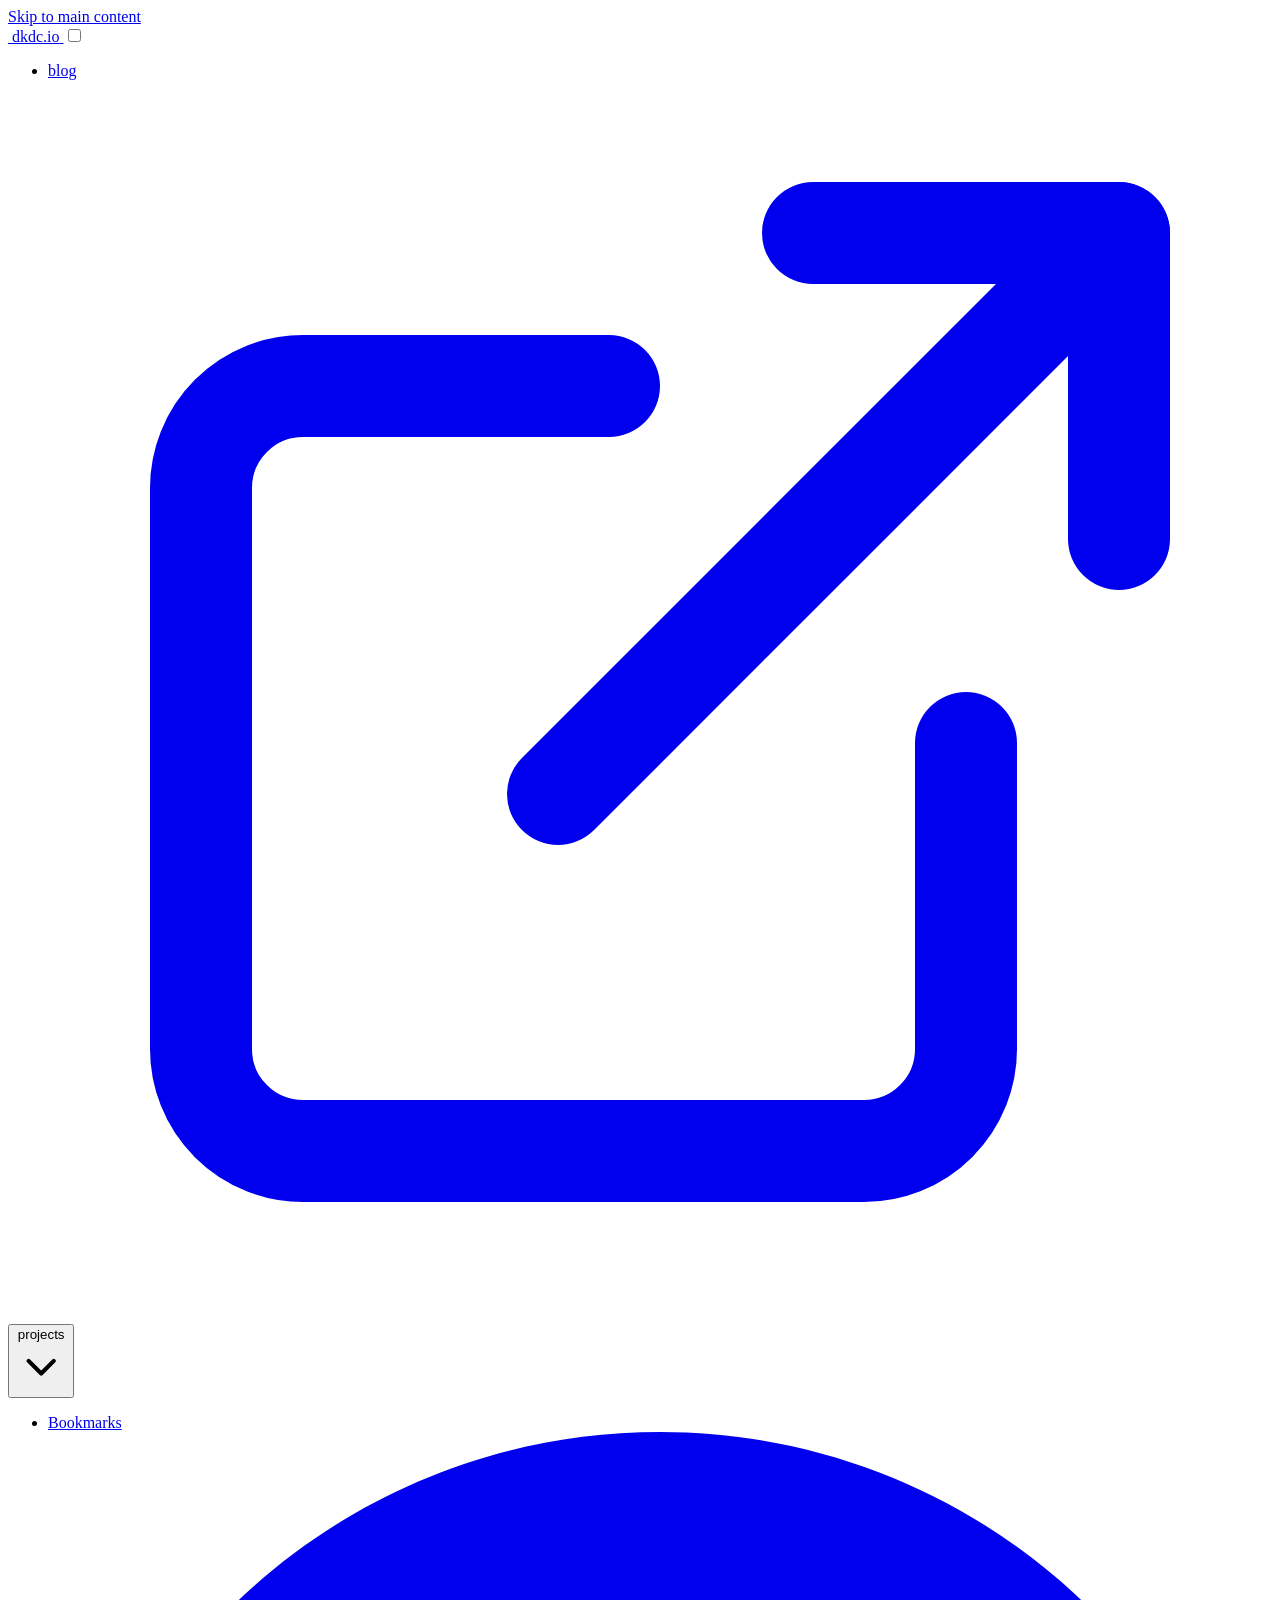
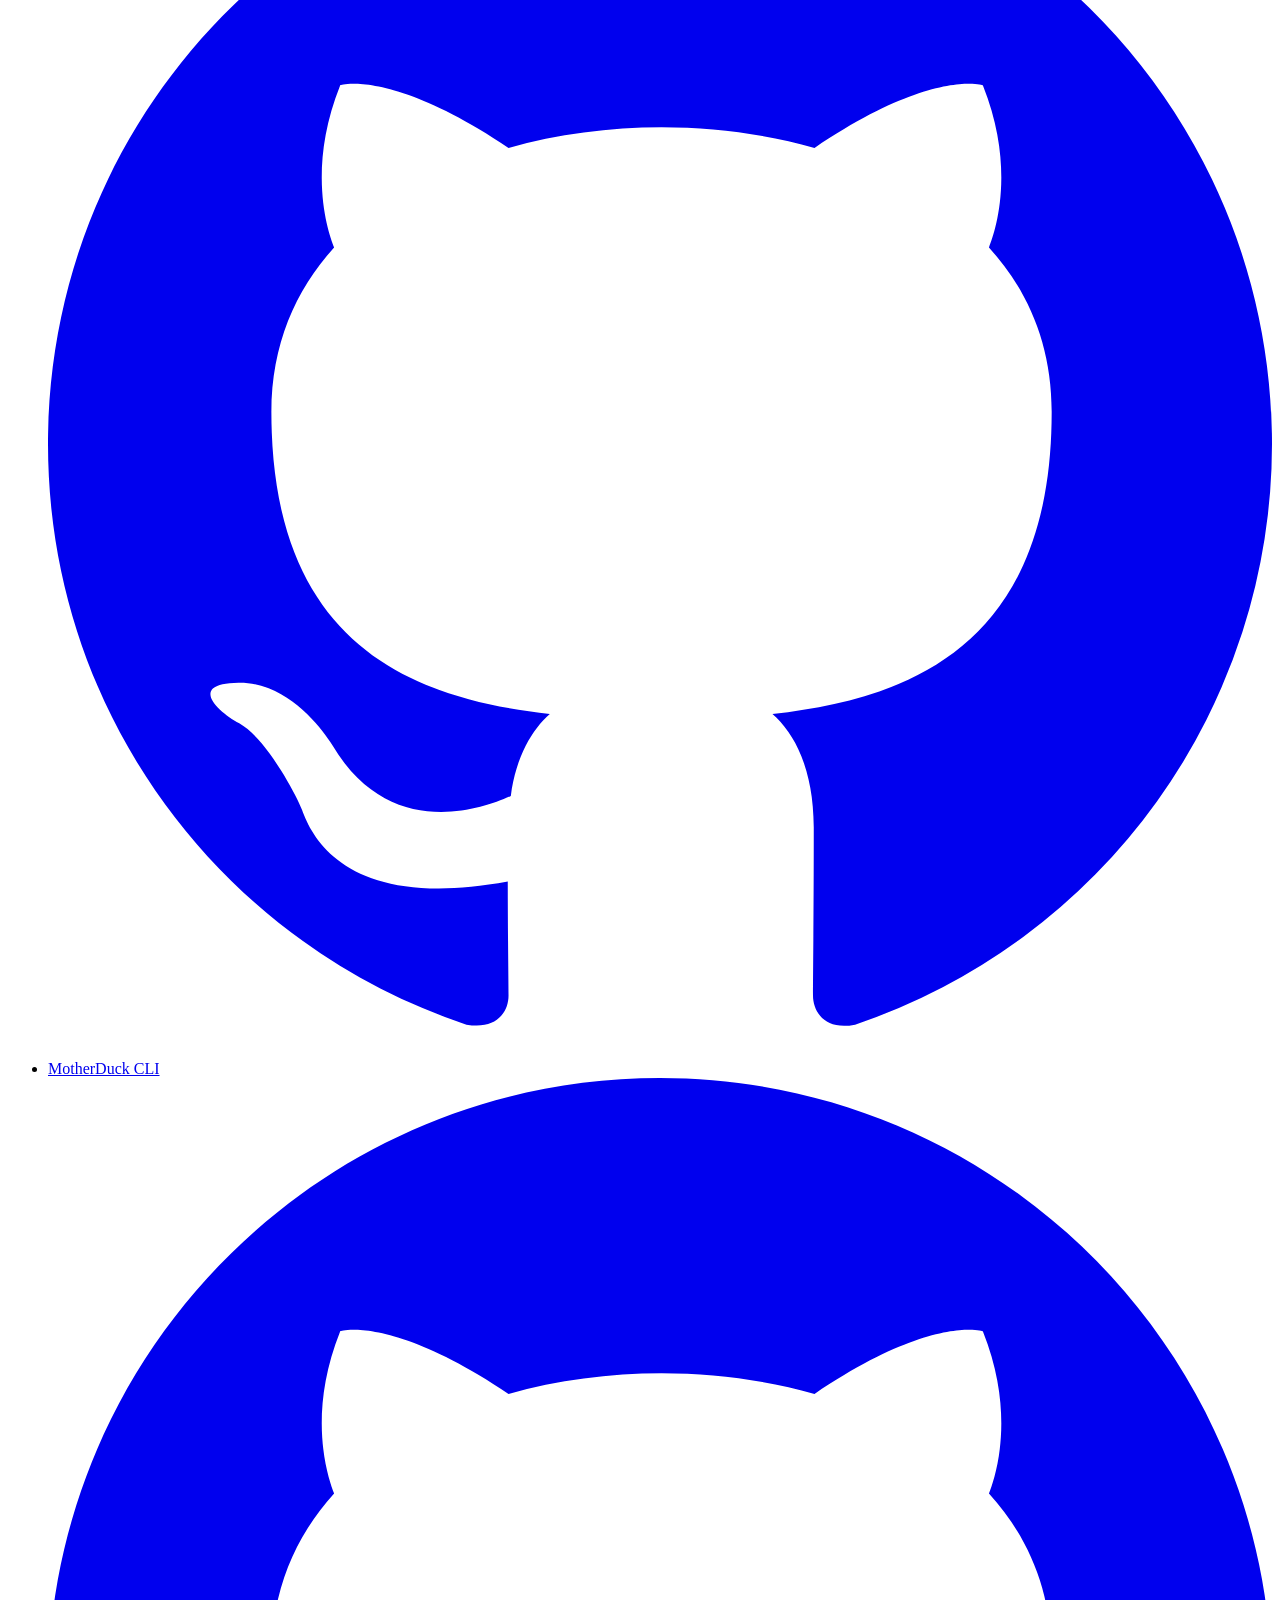
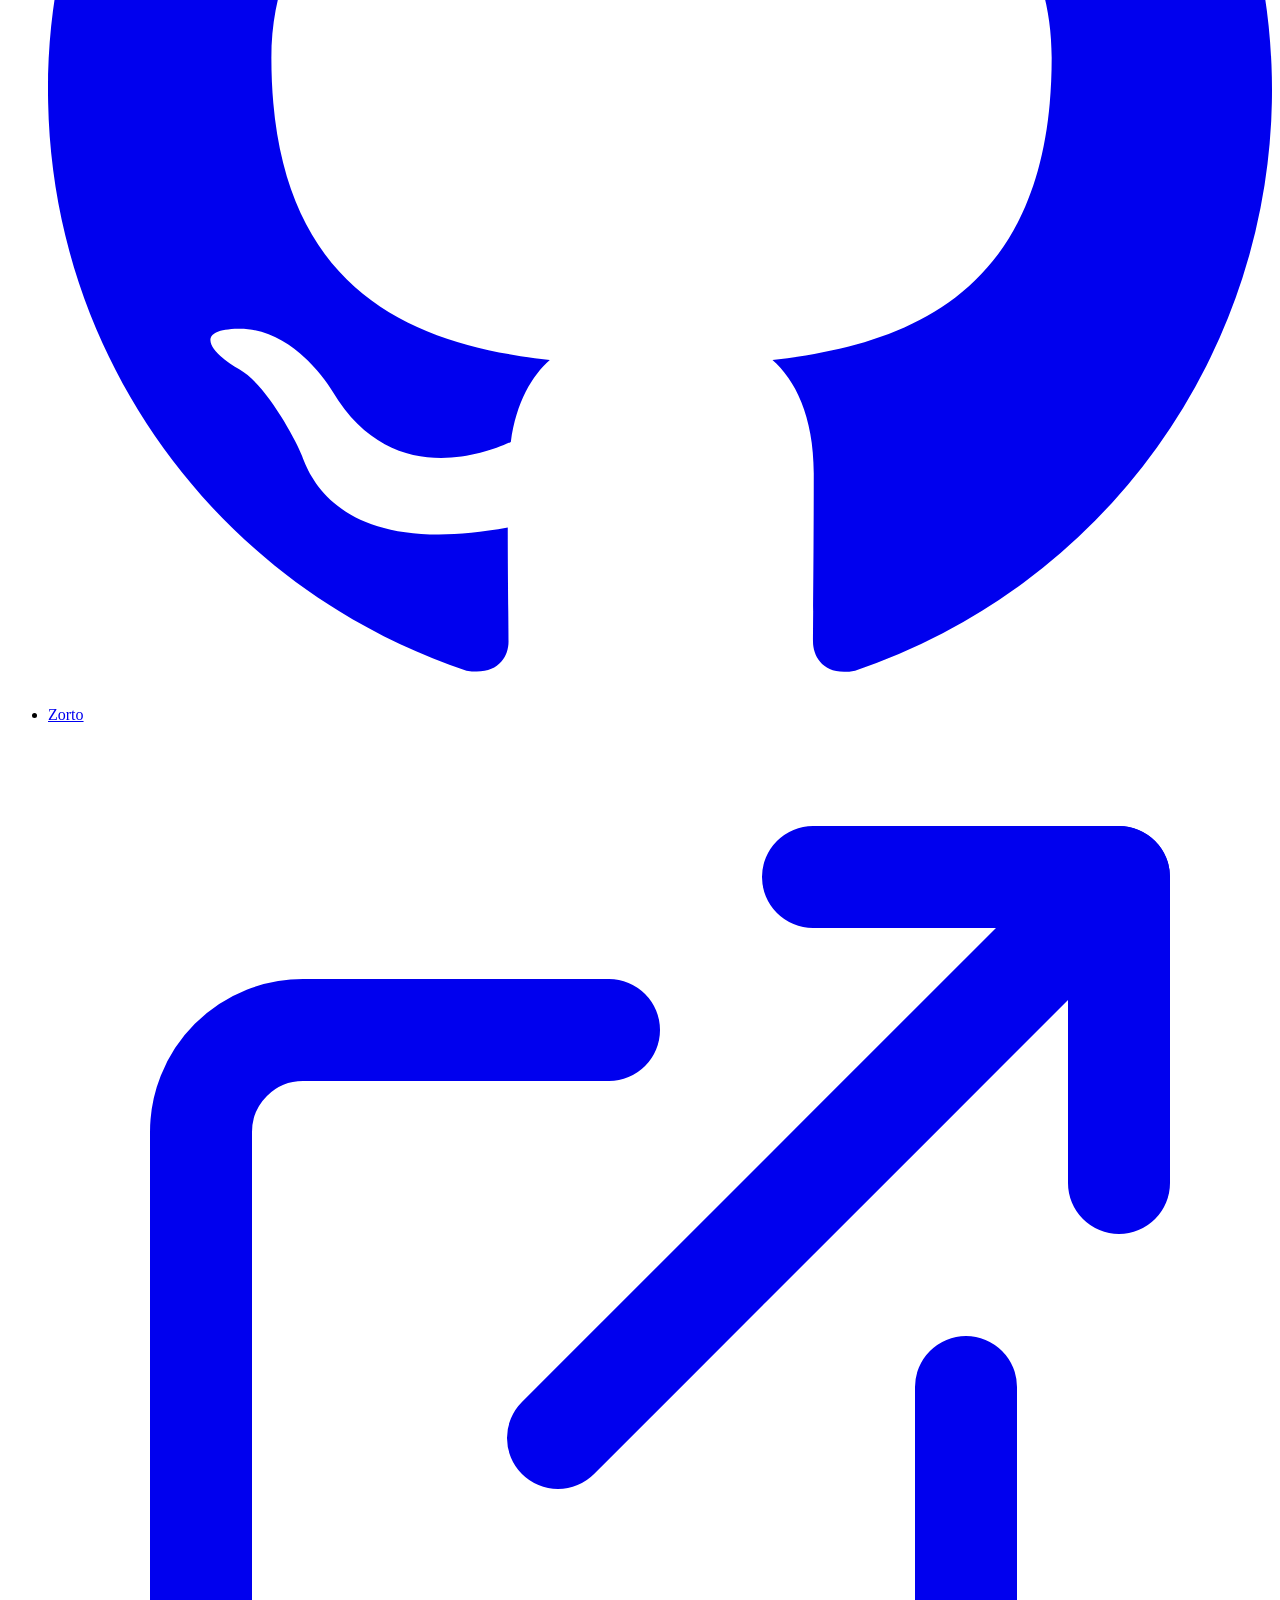
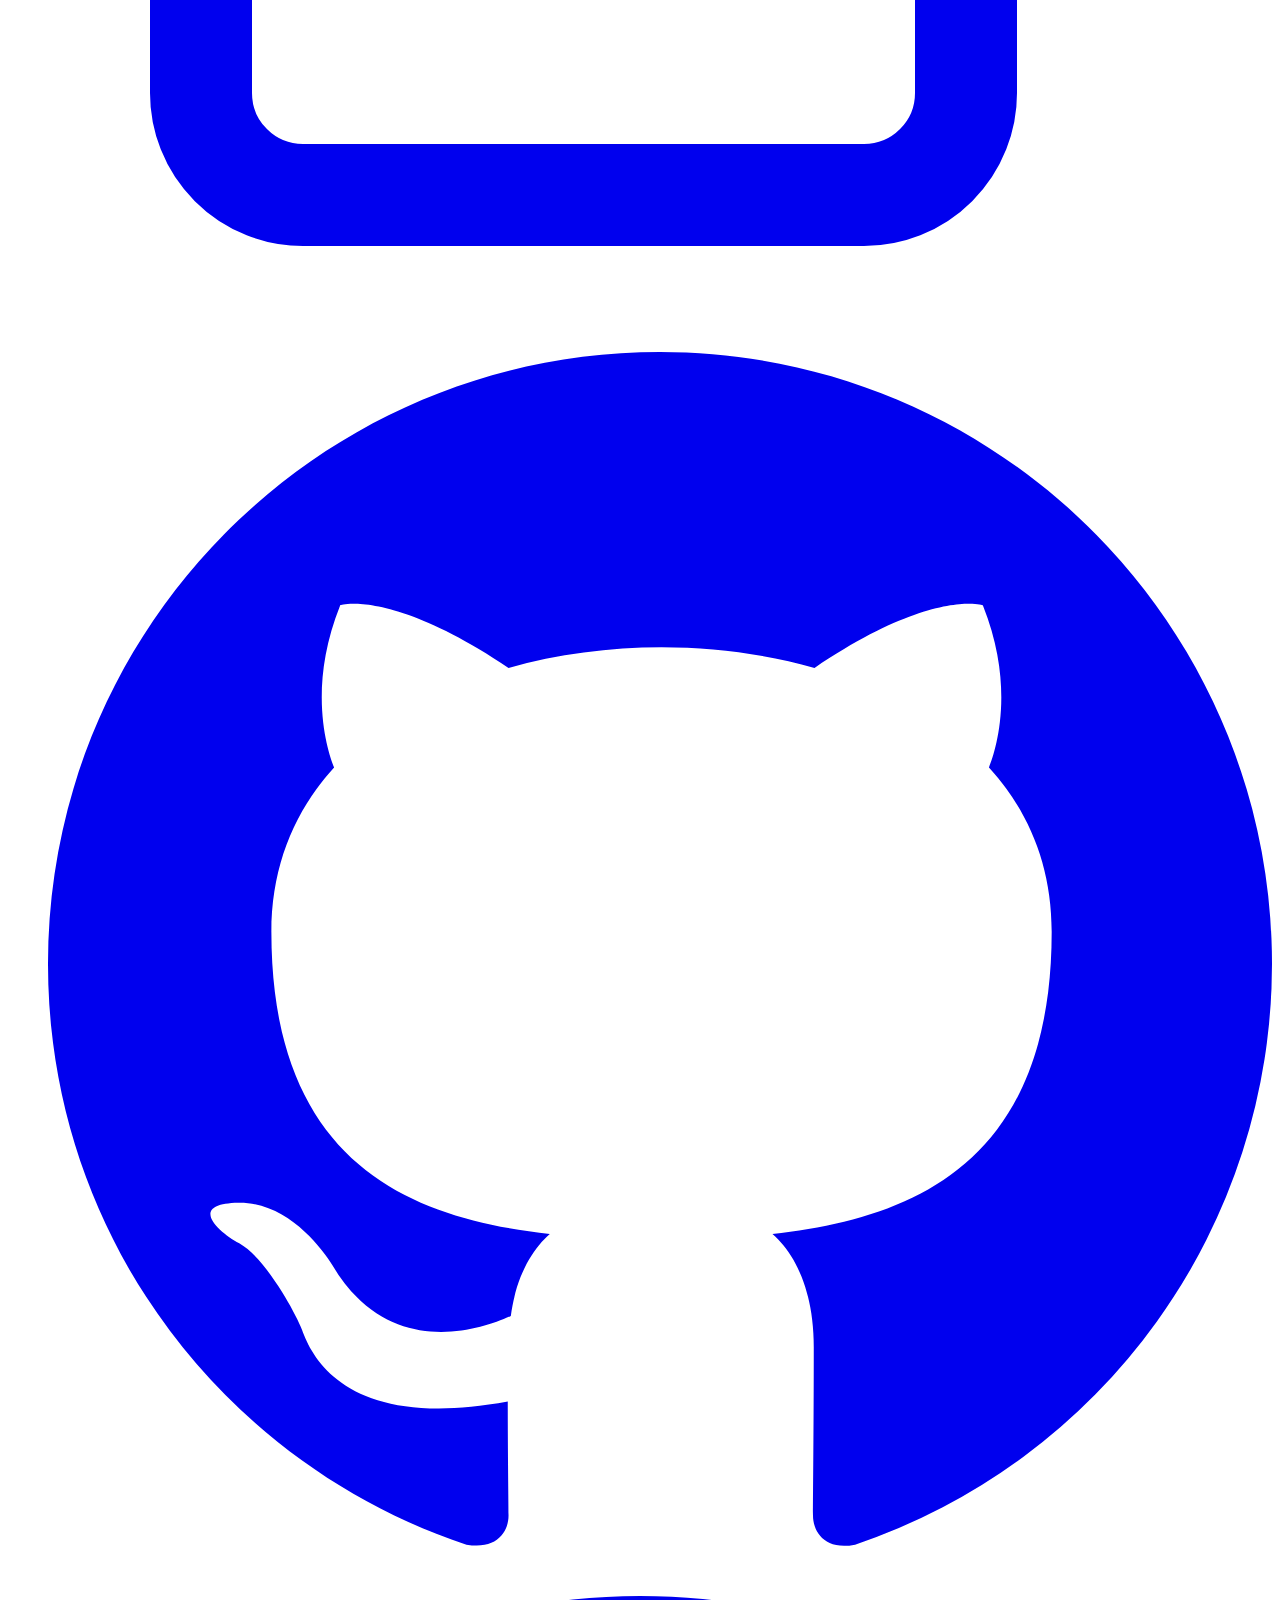
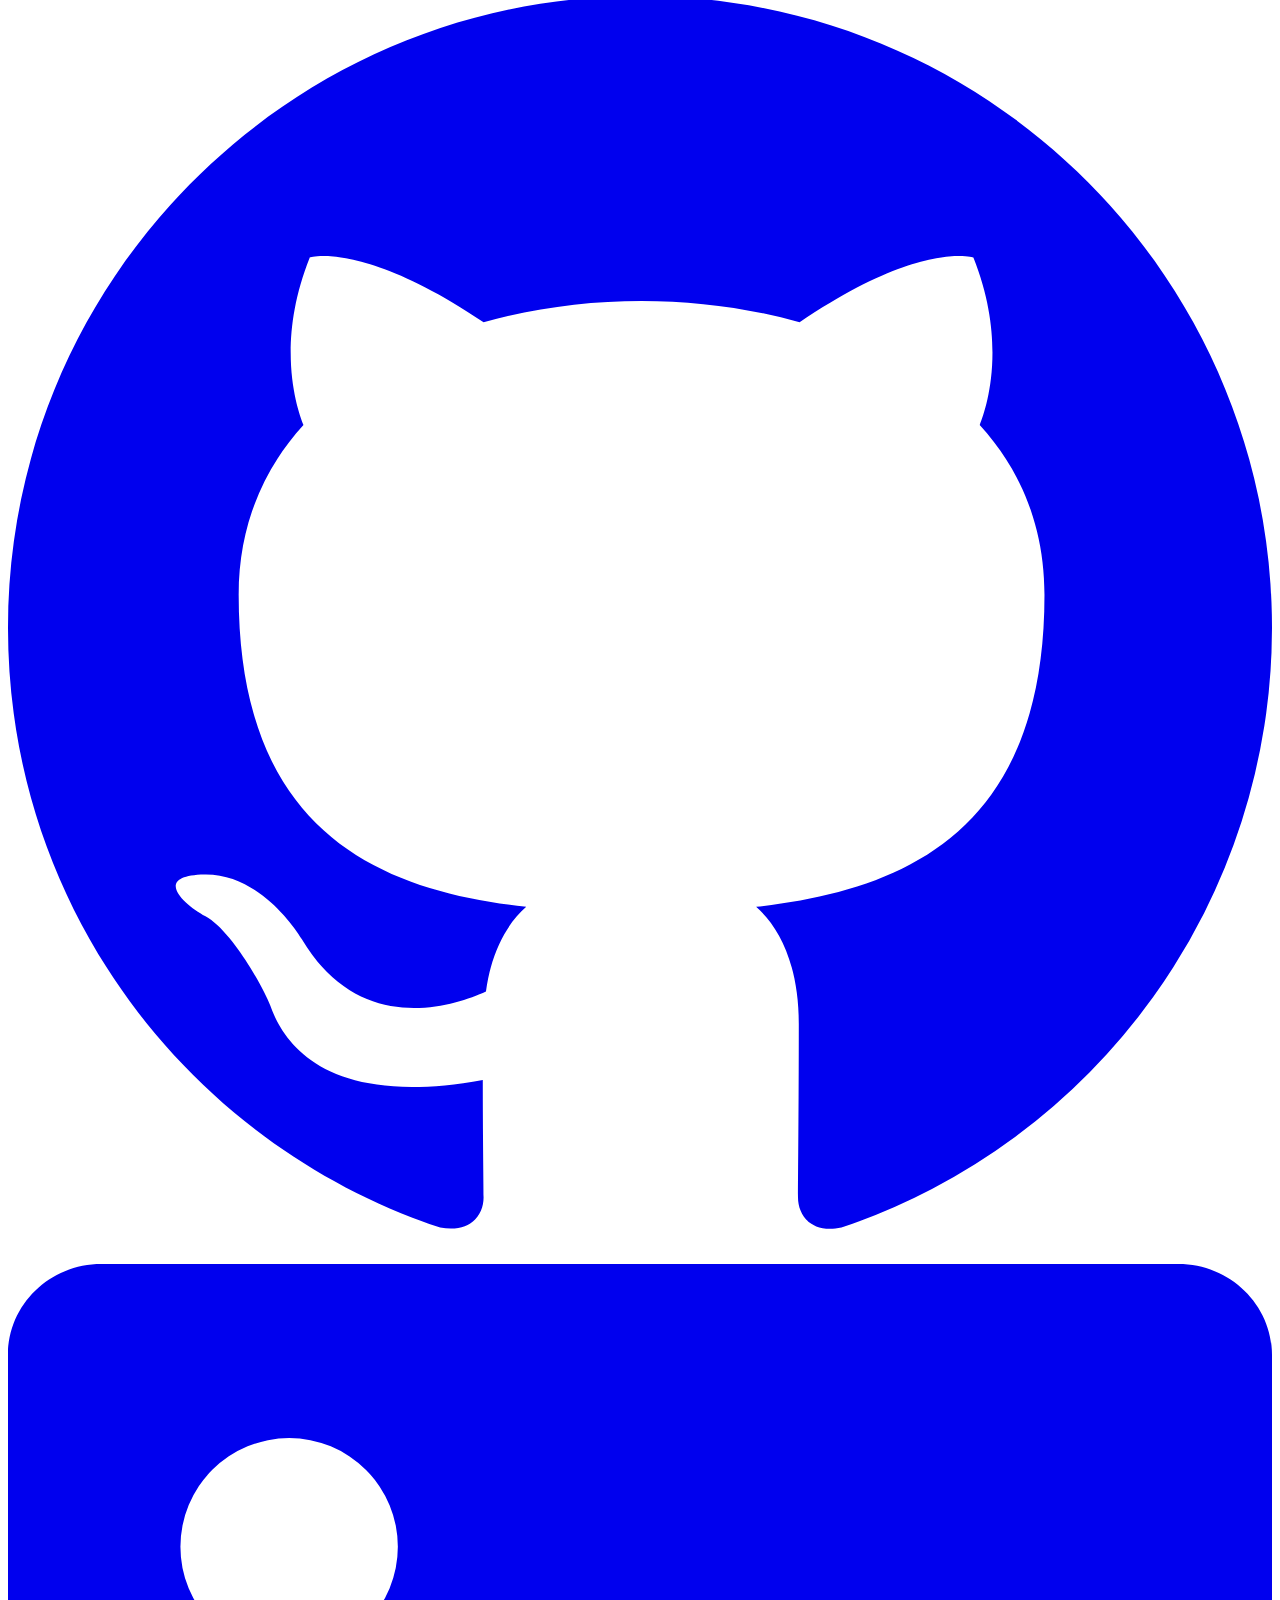
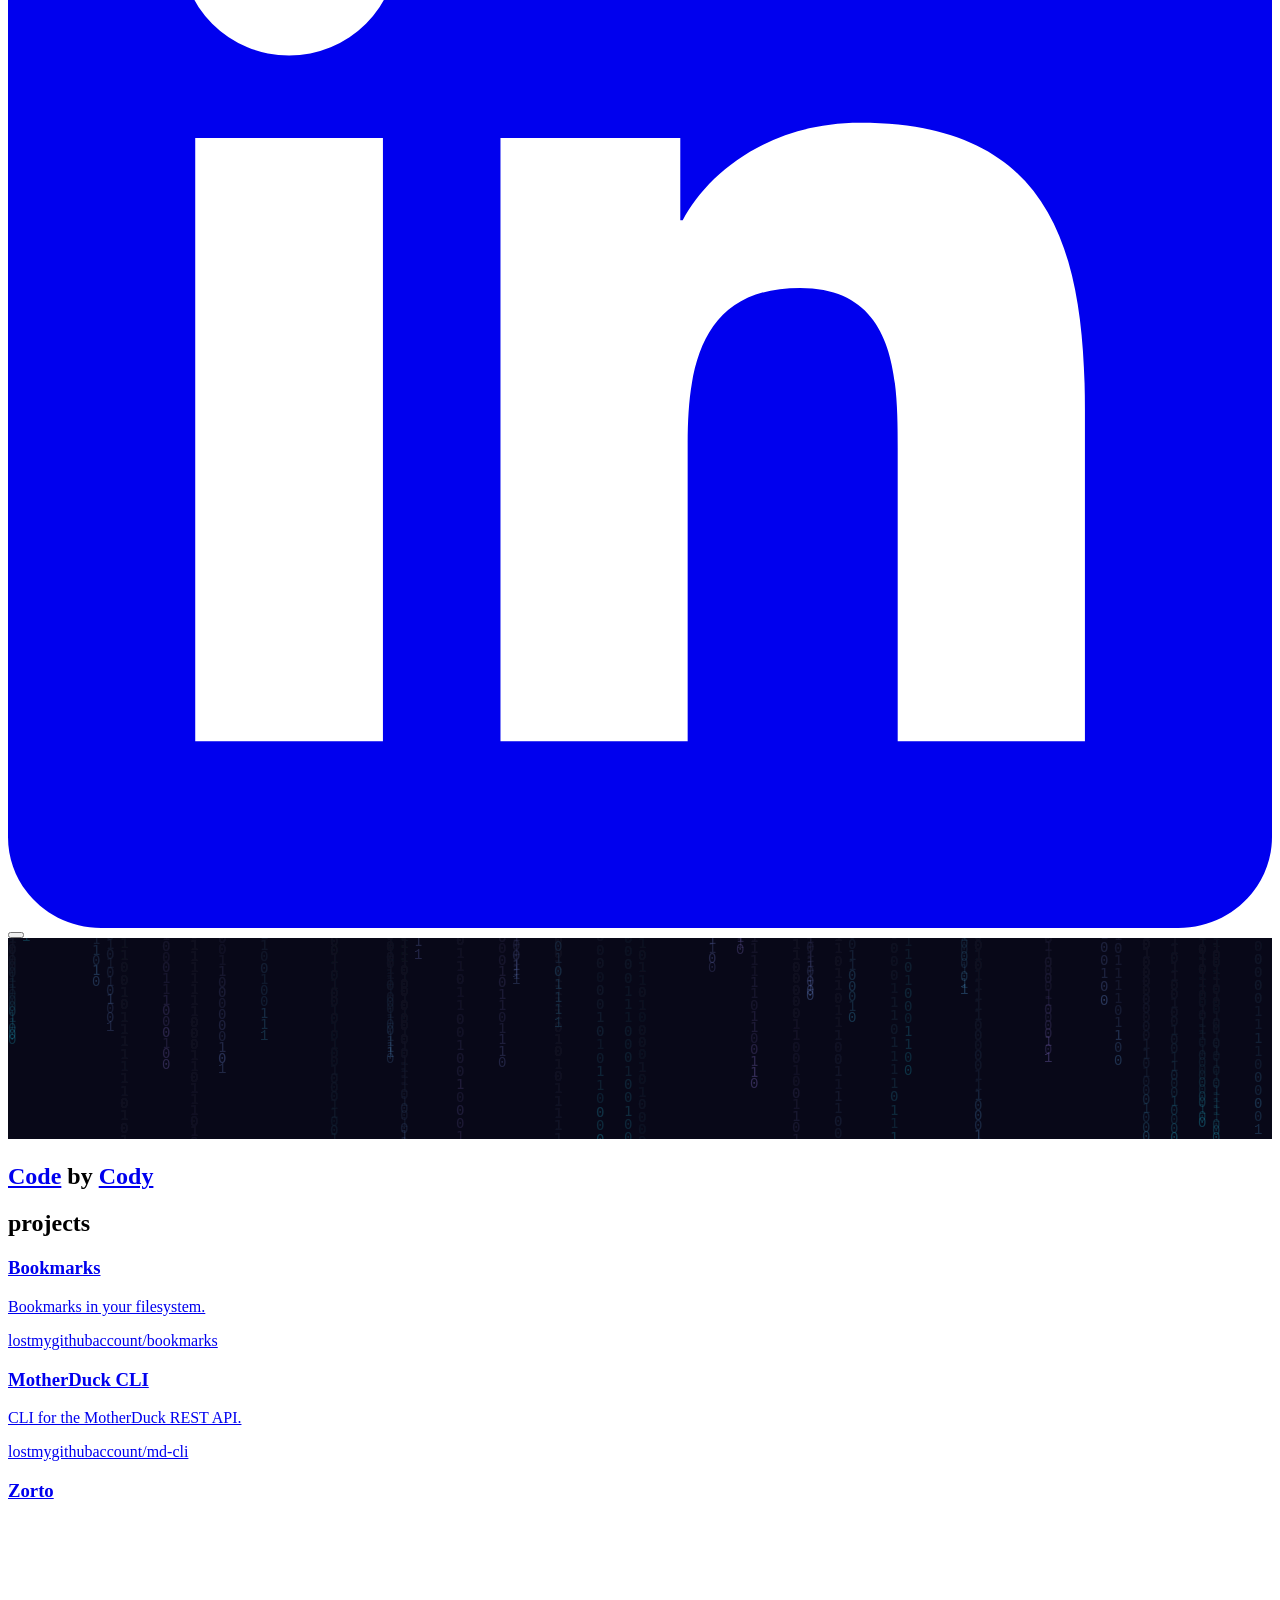
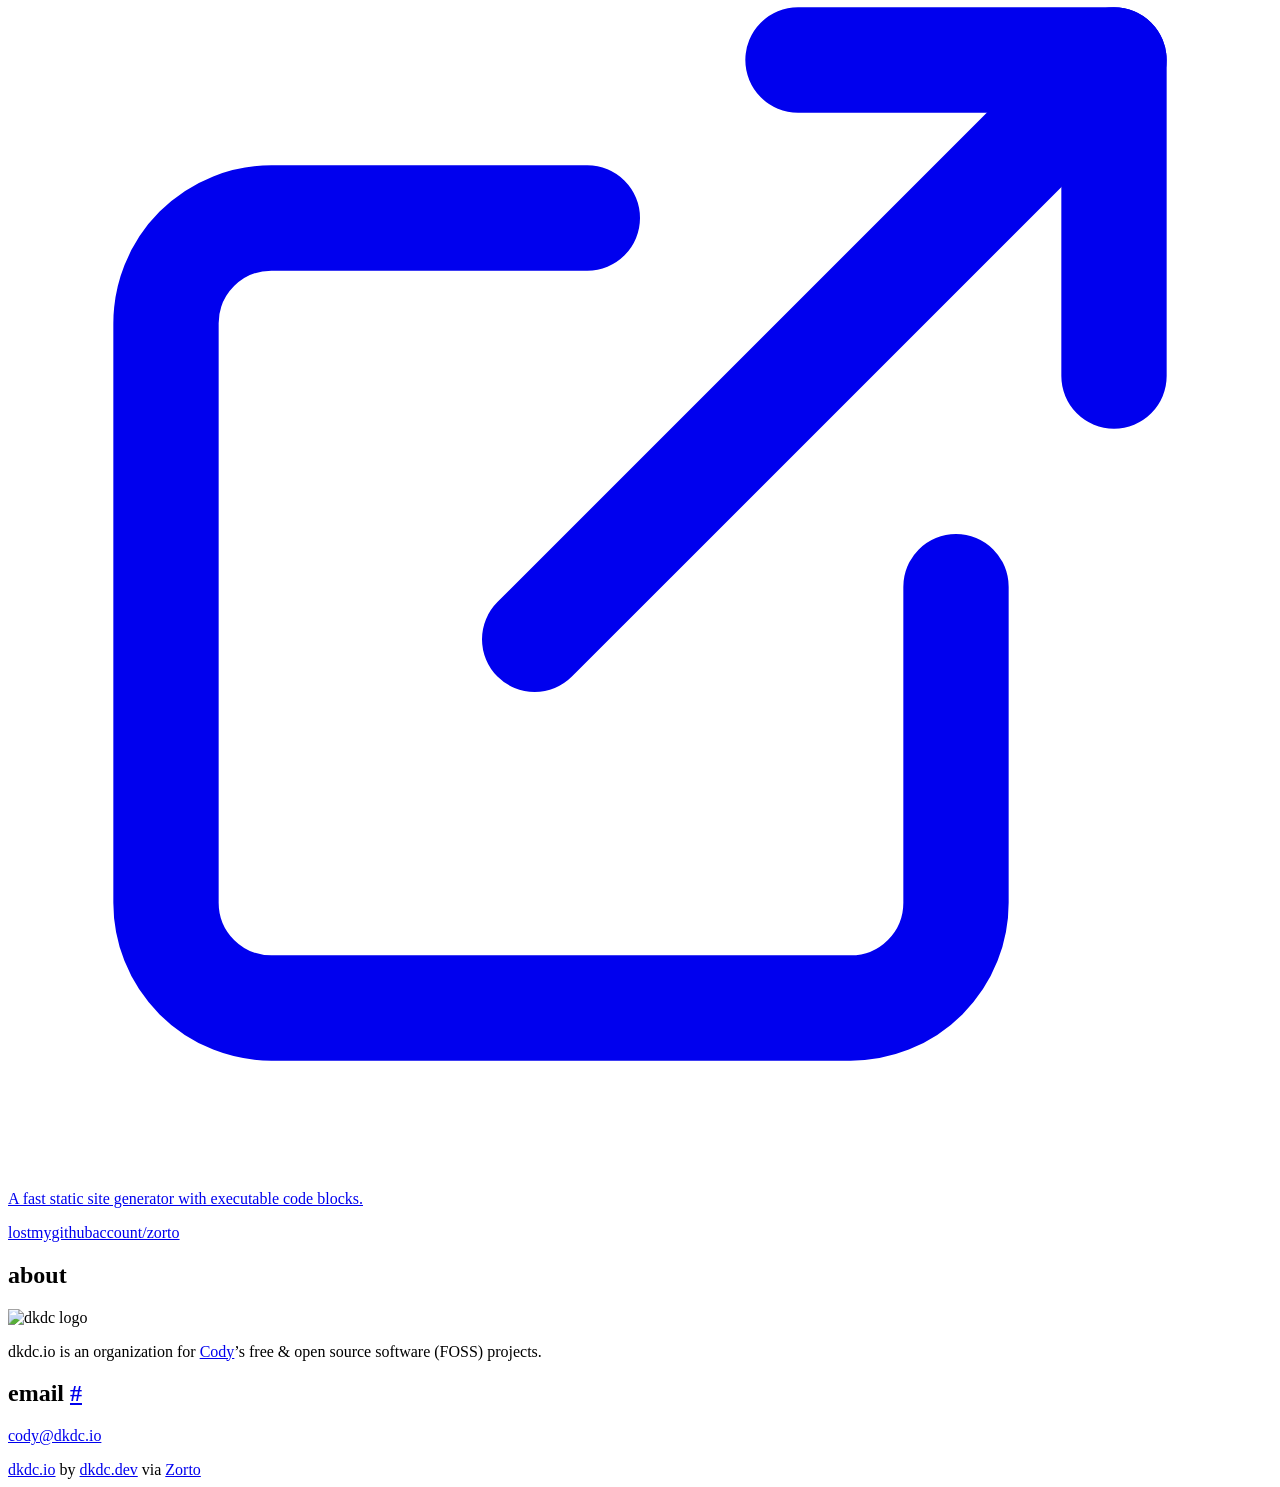
==== public/index.html @ 35aa221f "initial commit: extract from monorepo" ====
<!DOCTYPE html>
<html lang="en">
<head>
    <title>dkdc.io</title>
    <meta charset="utf-8">
    <meta name="viewport" content="width=device-width, initial-scale=1.0">
    <meta name="robots" content="noodp"/>

    <link rel="stylesheet" href="/style.css">

    <script>
      // Prevent flash of wrong theme
      (function() {
        const saved = localStorage.getItem('theme');
        const preferLight = window.matchMedia('(prefers-color-scheme: light)').matches;
        if (saved === 'light' || (!saved && preferLight)) {
          document.documentElement.setAttribute('data-theme', 'light');
        }
      })();
    </script>
    <link rel="stylesheet" href="/syntax-dark.css">
    <meta name="description" content="">
    <meta property="og:title" content="dkdc.io">
    <meta property="og:description" content="">
    <meta property="og:url" content="http:&#x2F;&#x2F;127.0.0.1:64310&#x2F;">
    <meta property="og:image" content="http:&#x2F;&#x2F;127.0.0.1:64310&#x2F;dkdc2-logo-dark.png">
    <meta name="twitter:card" content="summary_large_image">
    <link rel="icon" type="image&#x2F;png" href="&#x2F;dkdc2-favicon-32.png">
</head>

<body>

<a href="#main-content" class="skip-link">Skip to main content</a>

<nav class="navbar" aria-label="Main navigation">
    <div class="navbar__inner">
        <a href="/" class="navbar__logo">
            <img src="https://dkdc.atl1.cdn.digitaloceanspaces.com/images/logos/dkdc2-mark-transparent.png" alt="" class="navbar__logo-img">
            <span class="logo-name">dkdc</span><span class="logo-tld">.io</span>
        </a>

        <input type="checkbox" id="nav-toggle" class="navbar__toggle-input">

        <div class="navbar__menu">
            <ul class="navbar__links">
                <li><a href="https:&#x2F;&#x2F;dkdc.dev&#x2F;#posts" target="_blank" rel="noopener">blog<svg class="external-icon" xmlns="http://www.w3.org/2000/svg" viewBox="0 0 24 24" fill="none" stroke="currentColor" stroke-width="2" stroke-linecap="round" stroke-linejoin="round"><path d="M18 13v6a2 2 0 0 1-2 2H5a2 2 0 0 1-2-2V8a2 2 0 0 1 2-2h6"/><polyline points="15 3 21 3 21 9"/><line x1="10" y1="14" x2="21" y2="3"/></svg></a></li>
            </ul>

            <div class="navbar__actions">
                
                <div class="navbar__dropdown">
                    <button class="navbar__dropdown-toggle" aria-label="projects">
                        projects
                        <svg xmlns="http://www.w3.org/2000/svg" viewBox="0 0 24 24" fill="none" stroke="currentColor" stroke-width="2" stroke-linecap="round" stroke-linejoin="round"><polyline points="6 9 12 15 18 9"/></svg>
                    </button>
                    <ul class="navbar__dropdown-menu">
                        <li>
                            <a href="&#x2F;bookmarks">Bookmarks</a>
                            <a href="https://github.com/lostmygithubaccount&#x2F;bookmarks" class="navbar__dropdown-gh" aria-label="Bookmarks on GitHub" target="_blank" rel="noopener">
                                <svg xmlns="http://www.w3.org/2000/svg" viewBox="0 0 24 24" fill="currentColor"><path d="M12 0C5.37 0 0 5.37 0 12c0 5.31 3.435 9.795 8.205 11.385.6.105.825-.255.825-.57 0-.285-.015-1.23-.015-2.235-3.015.555-3.795-.735-4.035-1.41-.135-.345-.72-1.41-1.23-1.695-.42-.225-1.02-.78-.015-.795.945-.015 1.62.87 1.845 1.23 1.08 1.815 2.805 1.305 3.495.99.105-.78.42-1.305.765-1.605-2.67-.3-5.46-1.335-5.46-5.925 0-1.305.465-2.385 1.23-3.225-.12-.3-.54-1.53.12-3.18 0 0 1.005-.315 3.3 1.23.96-.27 1.98-.405 3-.405s2.04.135 3 .405c2.295-1.56 3.3-1.23 3.3-1.23.66 1.65.24 2.88.12 3.18.765.84 1.23 1.905 1.23 3.225 0 4.605-2.805 5.625-5.475 5.925.435.375.81 1.095.81 2.22 0 1.605-.015 2.895-.015 3.3 0 .315.225.69.825.57A12.02 12.02 0 0 0 24 12c0-6.63-5.37-12-12-12z"/></svg>
                            </a>
                        </li>
                        <li>
                            <a href="&#x2F;md-cli">MotherDuck CLI</a>
                            <a href="https://github.com/lostmygithubaccount&#x2F;md-cli" class="navbar__dropdown-gh" aria-label="MotherDuck CLI on GitHub" target="_blank" rel="noopener">
                                <svg xmlns="http://www.w3.org/2000/svg" viewBox="0 0 24 24" fill="currentColor"><path d="M12 0C5.37 0 0 5.37 0 12c0 5.31 3.435 9.795 8.205 11.385.6.105.825-.255.825-.57 0-.285-.015-1.23-.015-2.235-3.015.555-3.795-.735-4.035-1.41-.135-.345-.72-1.41-1.23-1.695-.42-.225-1.02-.78-.015-.795.945-.015 1.62.87 1.845 1.23 1.08 1.815 2.805 1.305 3.495.99.105-.78.42-1.305.765-1.605-2.67-.3-5.46-1.335-5.46-5.925 0-1.305.465-2.385 1.23-3.225-.12-.3-.54-1.53.12-3.18 0 0 1.005-.315 3.3 1.23.96-.27 1.98-.405 3-.405s2.04.135 3 .405c2.295-1.56 3.3-1.23 3.3-1.23.66 1.65.24 2.88.12 3.18.765.84 1.23 1.905 1.23 3.225 0 4.605-2.805 5.625-5.475 5.925.435.375.81 1.095.81 2.22 0 1.605-.015 2.895-.015 3.3 0 .315.225.69.825.57A12.02 12.02 0 0 0 24 12c0-6.63-5.37-12-12-12z"/></svg>
                            </a>
                        </li>
                        <li>
                            <a href="https:&#x2F;&#x2F;zorto.dev" target="_blank" rel="noopener">Zorto<svg class="external-icon" xmlns="http://www.w3.org/2000/svg" viewBox="0 0 24 24" fill="none" stroke="currentColor" stroke-width="2" stroke-linecap="round" stroke-linejoin="round"><path d="M18 13v6a2 2 0 0 1-2 2H5a2 2 0 0 1-2-2V8a2 2 0 0 1 2-2h6"/><polyline points="15 3 21 3 21 9"/><line x1="10" y1="14" x2="21" y2="3"/></svg></a>
                            <a href="https://github.com/lostmygithubaccount&#x2F;zorto" class="navbar__dropdown-gh" aria-label="Zorto on GitHub" target="_blank" rel="noopener">
                                <svg xmlns="http://www.w3.org/2000/svg" viewBox="0 0 24 24" fill="currentColor"><path d="M12 0C5.37 0 0 5.37 0 12c0 5.31 3.435 9.795 8.205 11.385.6.105.825-.255.825-.57 0-.285-.015-1.23-.015-2.235-3.015.555-3.795-.735-4.035-1.41-.135-.345-.72-1.41-1.23-1.695-.42-.225-1.02-.78-.015-.795.945-.015 1.62.87 1.845 1.23 1.08 1.815 2.805 1.305 3.495.99.105-.78.42-1.305.765-1.605-2.67-.3-5.46-1.335-5.46-5.925 0-1.305.465-2.385 1.23-3.225-.12-.3-.54-1.53.12-3.18 0 0 1.005-.315 3.3 1.23.96-.27 1.98-.405 3-.405s2.04.135 3 .405c2.295-1.56 3.3-1.23 3.3-1.23.66 1.65.24 2.88.12 3.18.765.84 1.23 1.905 1.23 3.225 0 4.605-2.805 5.625-5.475 5.925.435.375.81 1.095.81 2.22 0 1.605-.015 2.895-.015 3.3 0 .315.225.69.825.57A12.02 12.02 0 0 0 24 12c0-6.63-5.37-12-12-12z"/></svg>
                            </a>
                        </li>
                    </ul>
                </div>
            </div>
        </div>

        <label for="nav-toggle" class="navbar__hamburger" role="button" aria-label="Toggle menu" aria-expanded="false">
            <span></span><span></span><span></span>
        </label>
        <a href="https://github.com/lostmygithubaccount" class="navbar__icon-link" aria-label="GitHub" title="GitHub" target="_blank" rel="noopener">
            <svg xmlns="http://www.w3.org/2000/svg" viewBox="0 0 24 24" fill="currentColor"><path d="M12 0C5.37 0 0 5.37 0 12c0 5.31 3.435 9.795 8.205 11.385.6.105.825-.255.825-.57 0-.285-.015-1.23-.015-2.235-3.015.555-3.795-.735-4.035-1.41-.135-.345-.72-1.41-1.23-1.695-.42-.225-1.02-.78-.015-.795.945-.015 1.62.87 1.845 1.23 1.08 1.815 2.805 1.305 3.495.99.105-.78.42-1.305.765-1.605-2.67-.3-5.46-1.335-5.46-5.925 0-1.305.465-2.385 1.23-3.225-.12-.3-.54-1.53.12-3.18 0 0 1.005-.315 3.3 1.23.96-.27 1.98-.405 3-.405s2.04.135 3 .405c2.295-1.56 3.3-1.23 3.3-1.23.66 1.65.24 2.88.12 3.18.765.84 1.23 1.905 1.23 3.225 0 4.605-2.805 5.625-5.475 5.925.435.375.81 1.095.81 2.22 0 1.605-.015 2.895-.015 3.3 0 .315.225.69.825.57A12.02 12.02 0 0 0 24 12c0-6.63-5.37-12-12-12z"/></svg>
        </a>
        <a href="https://linkedin.com/in/codydkdc" class="navbar__icon-link" aria-label="LinkedIn" title="LinkedIn" target="_blank" rel="noopener">
            <svg xmlns="http://www.w3.org/2000/svg" viewBox="0 0 24 24" fill="currentColor"><path d="M20.447 20.452h-3.554v-5.569c0-1.328-.027-3.037-1.852-3.037-1.853 0-2.136 1.445-2.136 2.939v5.667H9.351V9h3.414v1.561h.046c.477-.9 1.637-1.85 3.37-1.85 3.601 0 4.267 2.37 4.267 5.455v6.286zM5.337 7.433a2.062 2.062 0 0 1-2.063-2.065 2.064 2.064 0 1 1 2.063 2.065zm1.782 13.019H3.555V9h3.564v11.452zM22.225 0H1.771C.792 0 0 .774 0 1.729v20.542C0 23.227.792 24 1.771 24h20.451C23.2 24 24 23.227 24 22.271V1.729C24 .774 23.2 0 22.222 0h.003z"/></svg>
        </a>
        <button class="theme-toggle" aria-label="Toggle theme" title="Toggle theme">
            <svg class="icon-moon" xmlns="http://www.w3.org/2000/svg" viewBox="0 0 24 24" fill="none" stroke="currentColor" stroke-width="2" stroke-linecap="round" stroke-linejoin="round">
                <path d="M21 12.79A9 9 0 1 1 11.21 3 7 7 0 0 0 21 12.79z"/>
            </svg>
            <svg class="icon-sun" xmlns="http://www.w3.org/2000/svg" viewBox="0 0 24 24" fill="none" stroke="currentColor" stroke-width="2" stroke-linecap="round" stroke-linejoin="round">
                <circle cx="12" cy="12" r="5"/>
                <line x1="12" y1="1" x2="12" y2="3"/><line x1="12" y1="21" x2="12" y2="23"/>
                <line x1="4.22" y1="4.22" x2="5.64" y2="5.64"/><line x1="18.36" y1="18.36" x2="19.78" y2="19.78"/>
                <line x1="1" y1="12" x2="3" y2="12"/><line x1="21" y1="12" x2="23" y2="12"/>
                <line x1="4.22" y1="19.78" x2="5.64" y2="18.36"/><line x1="18.36" y1="5.64" x2="19.78" y2="4.22"/>
            </svg>
        </button>
    </div>
</nav>

<main class="main" id="main-content">
    
<section class="hero">
    <canvas class="hero__canvas" id="binary-rain"></canvas>
    <div class="hero__inner">
        <h1 class="hero__title"><a href="#projects" class="text-accent">Code</a> <span class="text-cyan">by</span> <a href="#about" class="text-accent">Cody</a></h1>
    </div>
</section>
<section class="projects" id="projects">
    <h2 class="projects__heading">projects</h2>
    
    <div class="projects__grid">
        <a href="&#x2F;bookmarks" class="project-card">
            <h3 class="project-card__name">
                Bookmarks
            </h3>
            <p class="project-card__desc">Bookmarks in your filesystem.</p>
            <span class="project-card__repo">lostmygithubaccount&#x2F;bookmarks</span>
        </a>
        <a href="&#x2F;md-cli" class="project-card">
            <h3 class="project-card__name">
                MotherDuck CLI
            </h3>
            <p class="project-card__desc">CLI for the MotherDuck REST API.</p>
            <span class="project-card__repo">lostmygithubaccount&#x2F;md-cli</span>
        </a>
        <a href="https:&#x2F;&#x2F;zorto.dev" class="project-card" target="_blank" rel="noopener">
            <h3 class="project-card__name">
                Zorto
                <svg class="external-icon" xmlns="http://www.w3.org/2000/svg" viewBox="0 0 24 24" fill="none" stroke="currentColor" stroke-width="2" stroke-linecap="round" stroke-linejoin="round"><path d="M18 13v6a2 2 0 0 1-2 2H5a2 2 0 0 1-2-2V8a2 2 0 0 1 2-2h6"/><polyline points="15 3 21 3 21 9"/><line x1="10" y1="14" x2="21" y2="3"/></svg>
            </h3>
            <p class="project-card__desc">A fast static site generator with executable code blocks.</p>
            <span class="project-card__repo">lostmygithubaccount&#x2F;zorto</span>
        </a>
    </div>
</section>
<section class="about" id="about">
    <h2 class="about__heading">about</h2>
    <div class="about__logo">
        <img src="/dkdc2-logo-transparent.png" alt="dkdc logo" class="about__logo-img">
    </div>
    <div class="about__body"><p>dkdc.io is an organization for <a href="https://dkdc.dev" title="" target="_blank" rel="nofollow noreferrer">Cody</a>’s free &amp; open source software (FOSS) projects.</p>
<h2 id="email">email <a class="zorto-anchor" href="#email" aria-label="Anchor link for: email">#</a></h2>
<p><a href="mailto:cody@dkdc.io">cody@dkdc.io</a></p>
</div>
</section>

</main>

<footer class="footer">
    <div class="footer__inner">
        <div class="copyright"><a href="/">dkdc.io</a> by <a href="https://dkdc.dev" target="_blank" rel="noopener">dkdc.dev</a> via <a href="https://zorto.dev" target="_blank" rel="noopener">Zorto</a></div>
    </div>
</footer>

<script>
(function() {
  const toggle = document.querySelector('.theme-toggle');
  const html = document.documentElement;

  function getPreferredTheme() {
    const saved = localStorage.getItem('theme');
    if (saved) return saved;
    return window.matchMedia('(prefers-color-scheme: light)').matches ? 'light' : 'dark';
  }

  function setTheme(theme) {
    if (theme === 'light') {
      html.setAttribute('data-theme', 'light');
    } else {
      html.removeAttribute('data-theme');
    }
    localStorage.setItem('theme', theme);
  }

  setTheme(getPreferredTheme());
  toggle.style.display = 'flex';

  toggle.addEventListener('click', () => {
    const current = html.getAttribute('data-theme') === 'light' ? 'light' : 'dark';
    setTheme(current === 'light' ? 'dark' : 'light');
  });

  window.matchMedia('(prefers-color-scheme: light)').addEventListener('change', (e) => {
    if (!localStorage.getItem('theme')) {
      setTheme(e.matches ? 'light' : 'dark');
    }
  });
})();
</script>

<script>
(function() {
  document.querySelectorAll('.navbar__dropdown-toggle').forEach(function(btn) {
    btn.addEventListener('click', function(e) {
      e.stopPropagation();
      var dropdown = btn.closest('.navbar__dropdown');
      var wasOpen = dropdown.classList.contains('open');
      document.querySelectorAll('.navbar__dropdown.open').forEach(function(d) {
        d.classList.remove('open');
      });
      if (!wasOpen) dropdown.classList.add('open');
    });
  });
  document.addEventListener('click', function() {
    document.querySelectorAll('.navbar__dropdown.open').forEach(function(d) {
      d.classList.remove('open');
    });
  });
})();
</script>

<script>
(function() {
  var clipSvg = '<svg xmlns="http://www.w3.org/2000/svg" viewBox="0 0 24 24" fill="none" stroke="currentColor" stroke-width="2" stroke-linecap="round" stroke-linejoin="round"><rect x="9" y="9" width="13" height="13" rx="2" ry="2"/><path d="M5 15H4a2 2 0 0 1-2-2V4a2 2 0 0 1 2-2h9a2 2 0 0 1 2 2v1"/></svg>';
  var checkSvg = '<svg xmlns="http://www.w3.org/2000/svg" viewBox="0 0 24 24" fill="none" stroke="currentColor" stroke-width="2" stroke-linecap="round" stroke-linejoin="round"><polyline points="20 6 9 17 4 12"/></svg>';

  document.querySelectorAll('pre').forEach(function(pre) {
    var wrapper = document.createElement('div');
    wrapper.className = 'code-block-wrapper';
    pre.parentNode.insertBefore(wrapper, pre);
    wrapper.appendChild(pre);

    var btn = document.createElement('button');
    btn.className = 'copy-button';
    btn.innerHTML = clipSvg;
    btn.setAttribute('aria-label', 'Copy code');
    btn.addEventListener('click', function() {
      navigator.clipboard.writeText(pre.textContent).then(function() {
        btn.innerHTML = checkSvg;
        setTimeout(function() { btn.innerHTML = clipSvg; }, 1500);
      });
    });
    wrapper.appendChild(btn);
  });
})();
</script>

<script>
(function() {
  var toggle = document.getElementById('nav-toggle');
  var label = document.querySelector('.navbar__hamburger');
  if (toggle && label) {
    toggle.addEventListener('change', function() {
      label.setAttribute('aria-expanded', toggle.checked ? 'true' : 'false');
    });
  }
  var navLinks = document.querySelectorAll('.navbar__links a');
  for (var i = 0; i < navLinks.length; i++) {
    navLinks[i].addEventListener('click', function() {
      if (toggle && toggle.checked) {
        toggle.checked = false;
        if (label) label.setAttribute('aria-expanded', 'false');
      }
    });
  }
})();
</script>
<script>
(function() {
  const canvas = document.getElementById('binary-rain');
  if (!canvas) return;

  // Respect reduced motion
  if (window.matchMedia('(prefers-reduced-motion: reduce)').matches) {
    canvas.style.display = 'none';
    return;
  }

  const ctx = canvas.getContext('2d');
  const violet = [167, 139, 250];
  const cyan = [34, 211, 238];

  let columns, drops, speeds;
  const fontSize = 14;
  const fpsInterval = 1000 / 15;
  let lastTime = 0;
  let lastWidth = 0;

  function resize() {
    var w = canvas.parentElement.offsetWidth;
    // Only resize when width changes — mobile address bar hide/show only
    // affects height, and setting canvas.width/height clears the canvas
    if (w !== lastWidth) {
      lastWidth = w;
      canvas.width = w;
      canvas.height = canvas.parentElement.offsetHeight;
      columns = Math.floor(w / fontSize);
      drops = new Array(columns).fill(0).map(() => Math.random() * -50);
      speeds = new Array(columns).fill(0).map(() => 0.3 + Math.random() * 0.7);
    }
  }

  function lerp(a, b, t) {
    return a.map((v, i) => Math.round(v + (b[i] - v) * t));
  }

  function draw(now) {
    requestAnimationFrame(draw);
    if (now - lastTime < fpsInterval) return;
    lastTime = now;

    ctx.fillStyle = 'rgba(15, 13, 26, 0.12)';
    ctx.fillRect(0, 0, canvas.width, canvas.height);
    ctx.font = fontSize + 'px monospace';

    const colorT = (Math.sin(now * 0.0005) + 1) / 2;

    for (let i = 0; i < columns; i++) {
      const char = Math.random() > 0.5 ? '1' : '0';
      const x = i * fontSize;
      const y = drops[i] * fontSize;

      // Each column shifts phase slightly for variety
      const t = (Math.sin(now * 0.0005 + i * 0.3) + 1) / 2;
      const rgb = lerp(violet, cyan, t);
      const alpha = 0.15 + Math.random() * 0.15;
      ctx.fillStyle = 'rgba(' + rgb[0] + ',' + rgb[1] + ',' + rgb[2] + ',' + alpha + ')';
      ctx.fillText(char, x, y);

      if (y > canvas.height && Math.random() > 0.98) {
        drops[i] = 0;
        speeds[i] = 0.3 + Math.random() * 0.7;
      }
      drops[i] += speeds[i];
    }
  }

  resize();
  window.addEventListener('resize', resize);
  requestAnimationFrame(draw);
})();
</script>

</body>
</html>
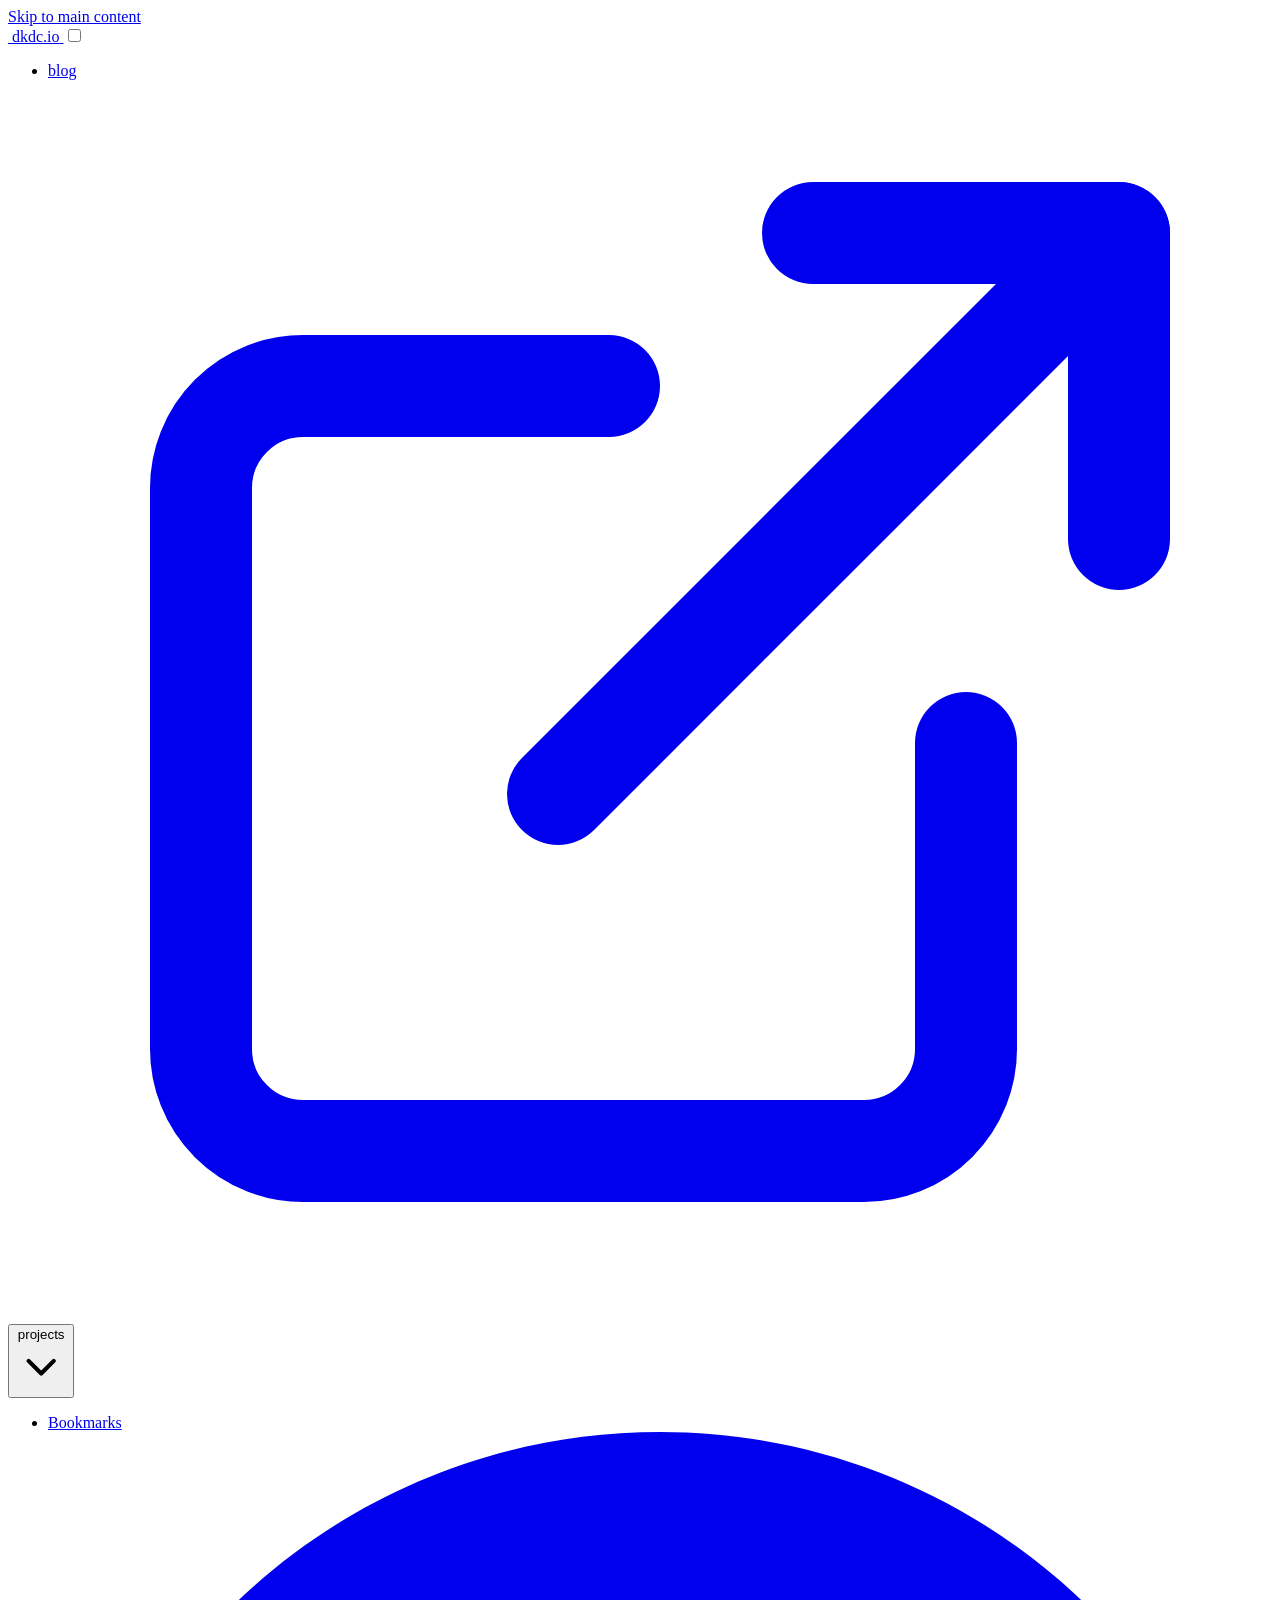
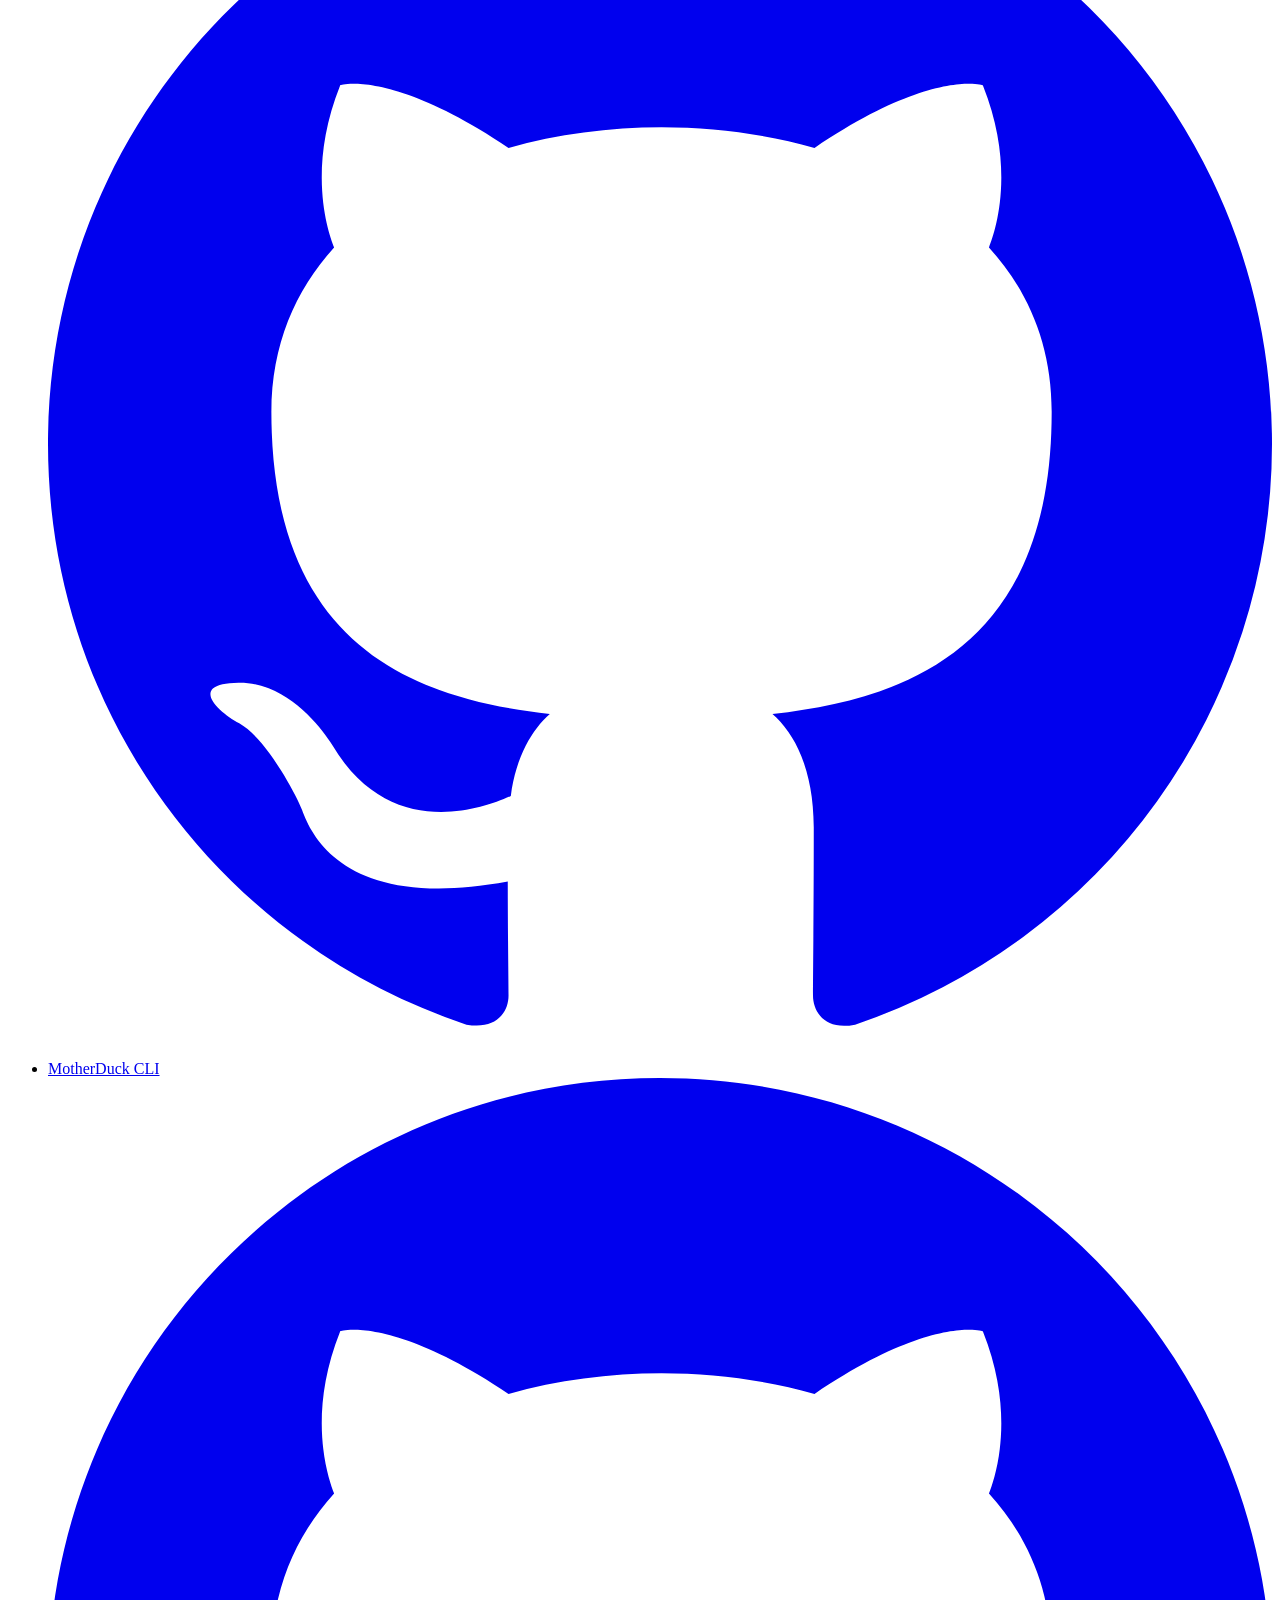
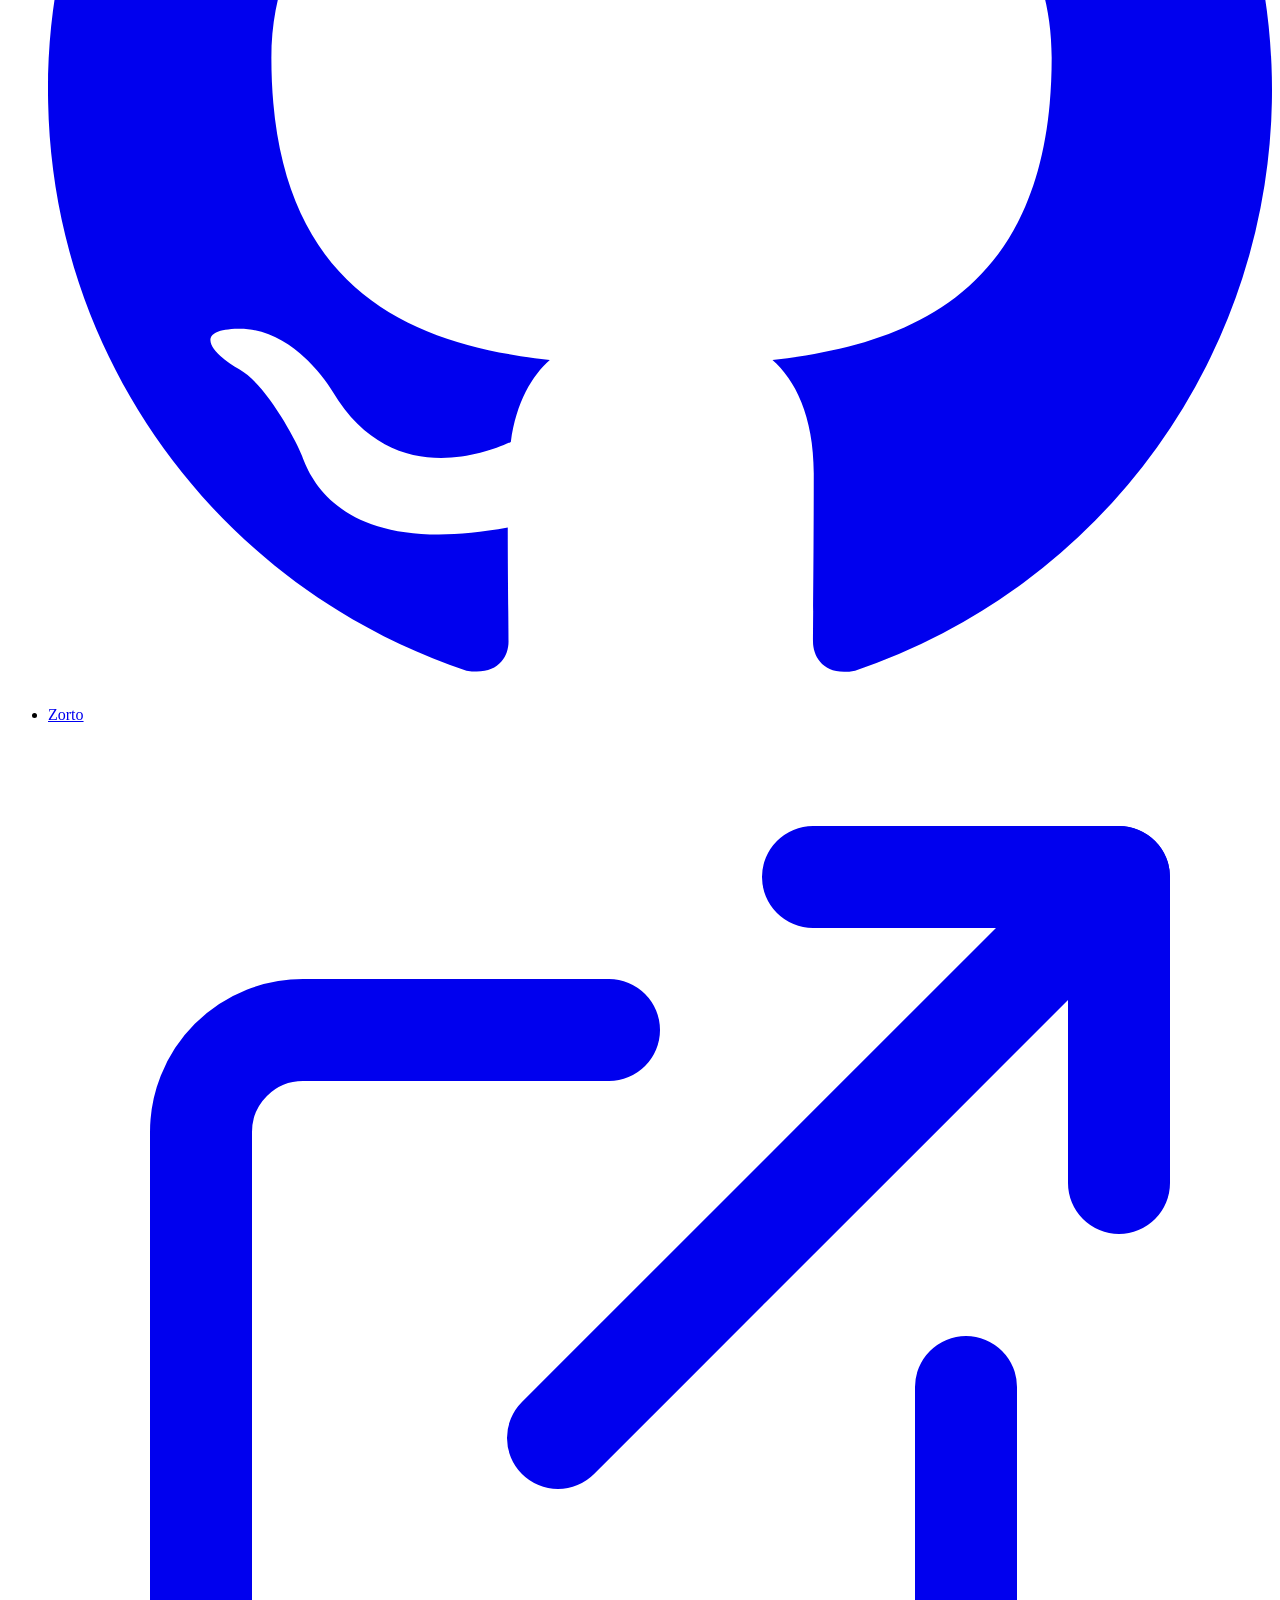
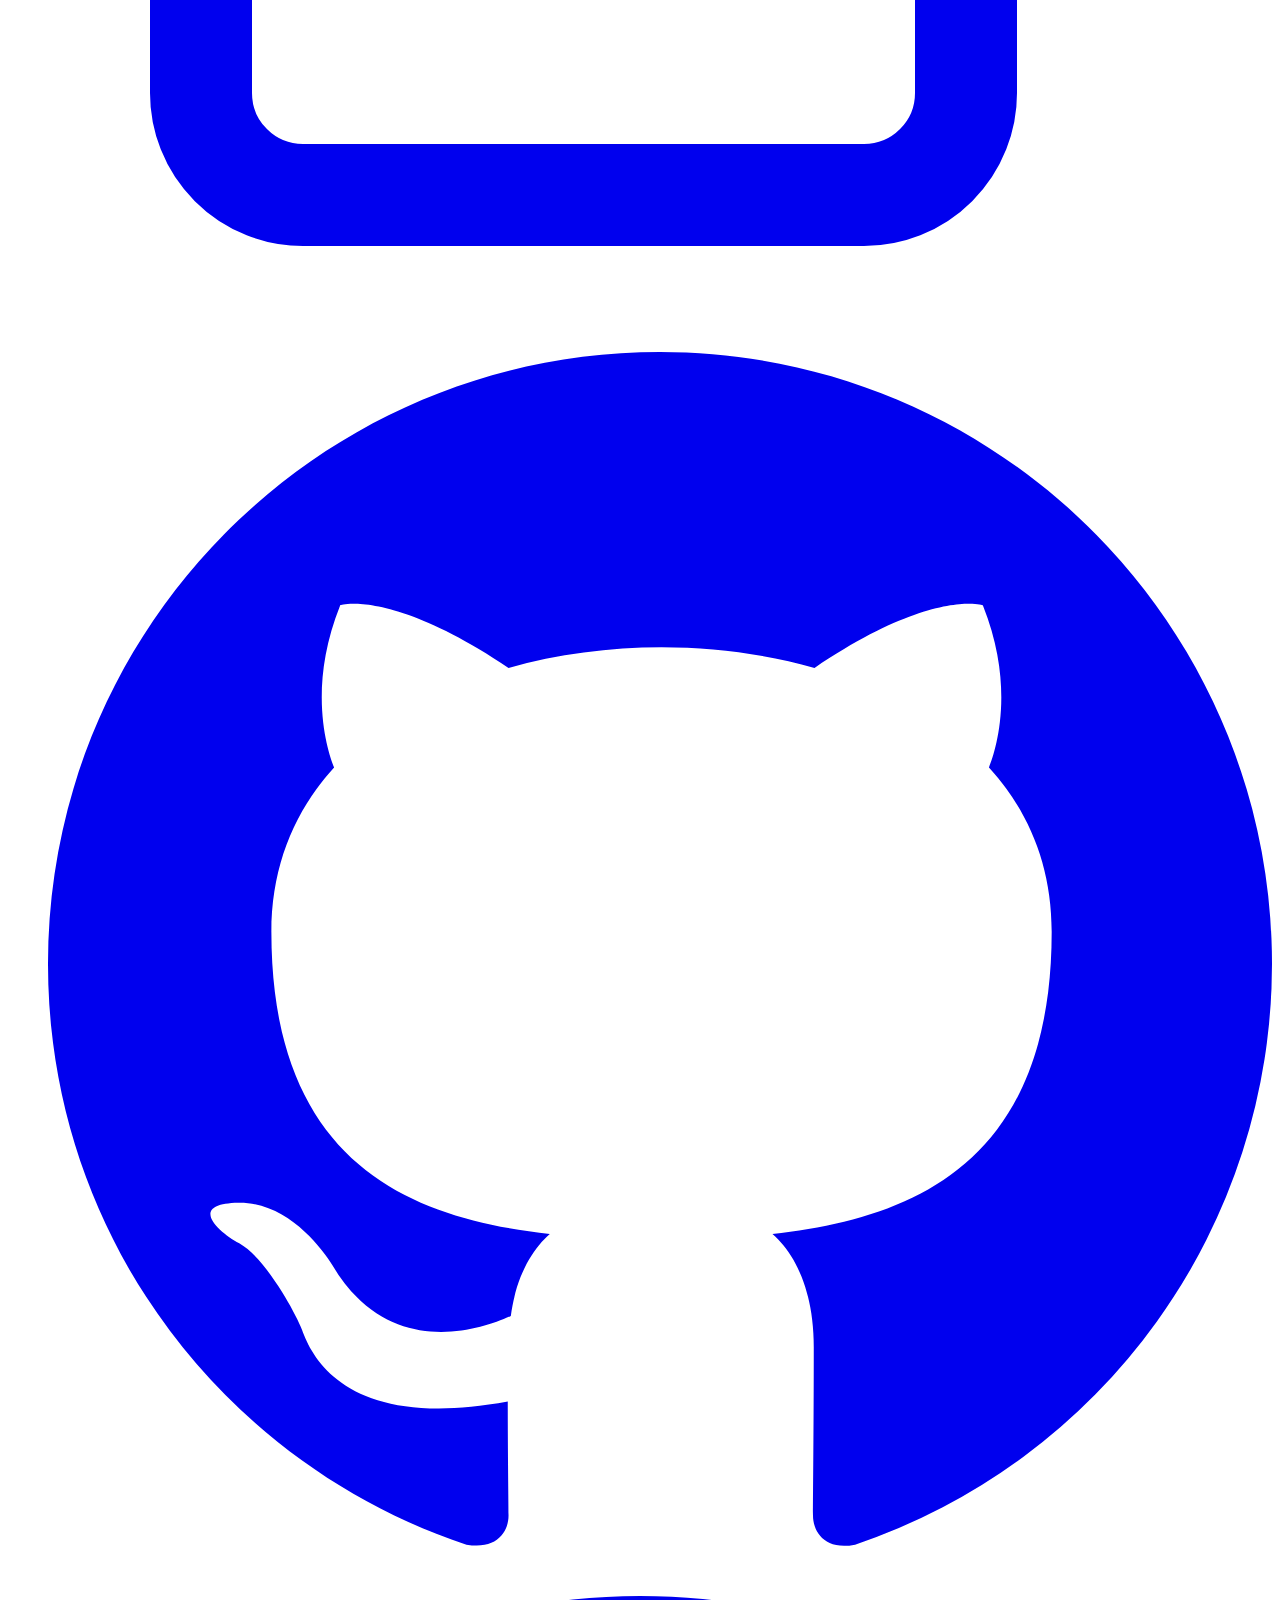
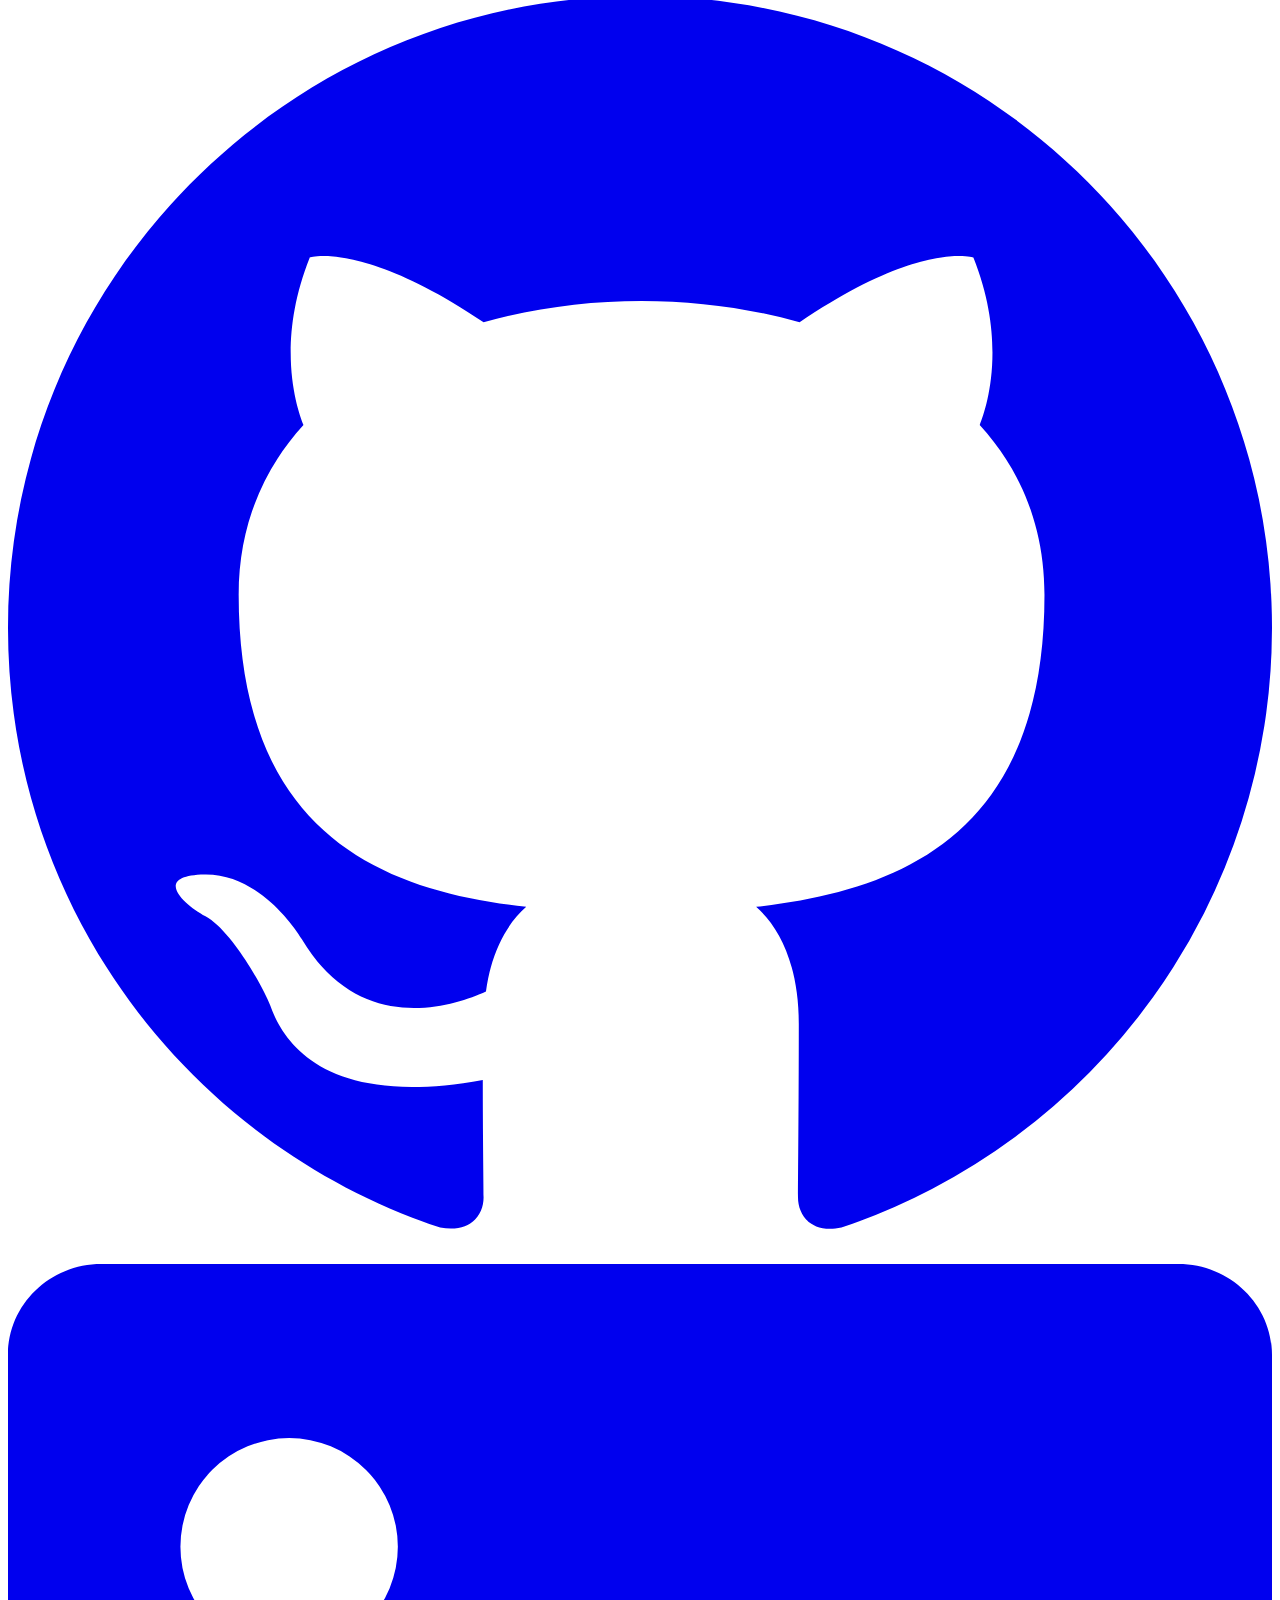
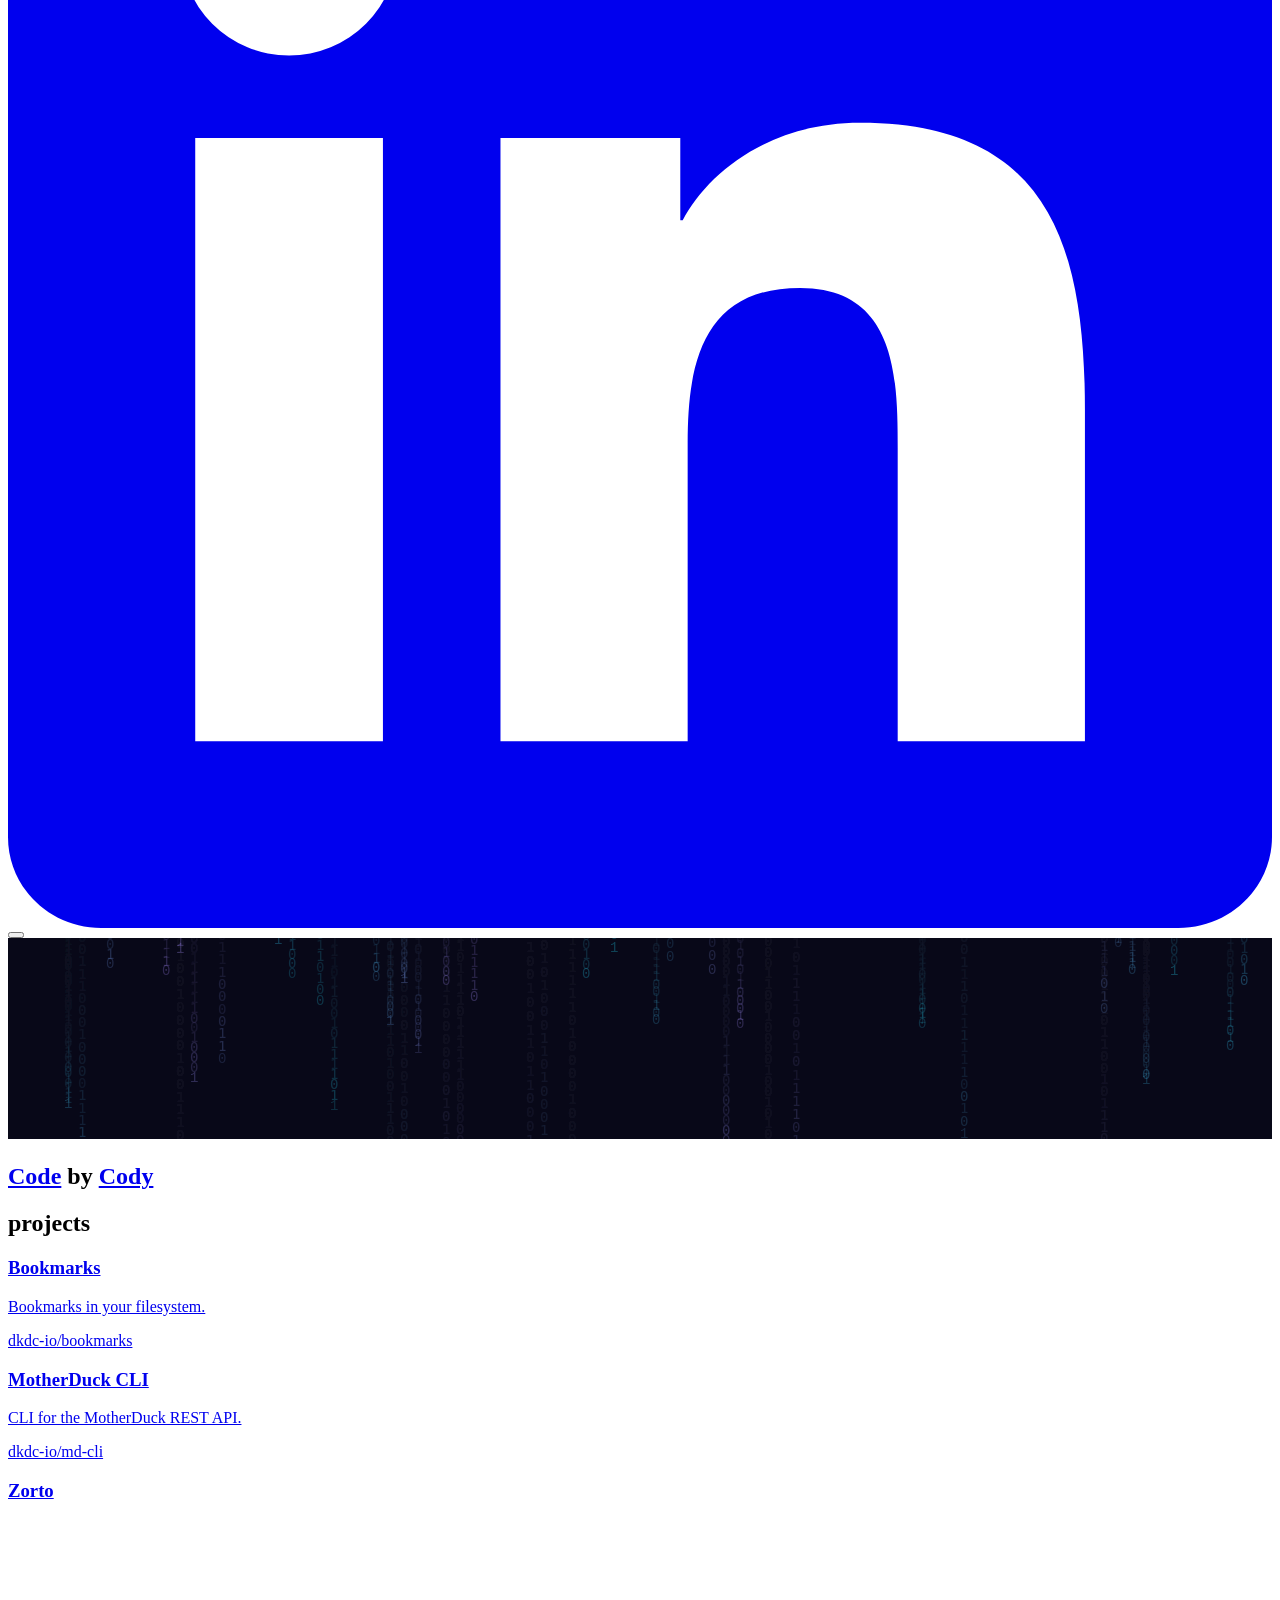
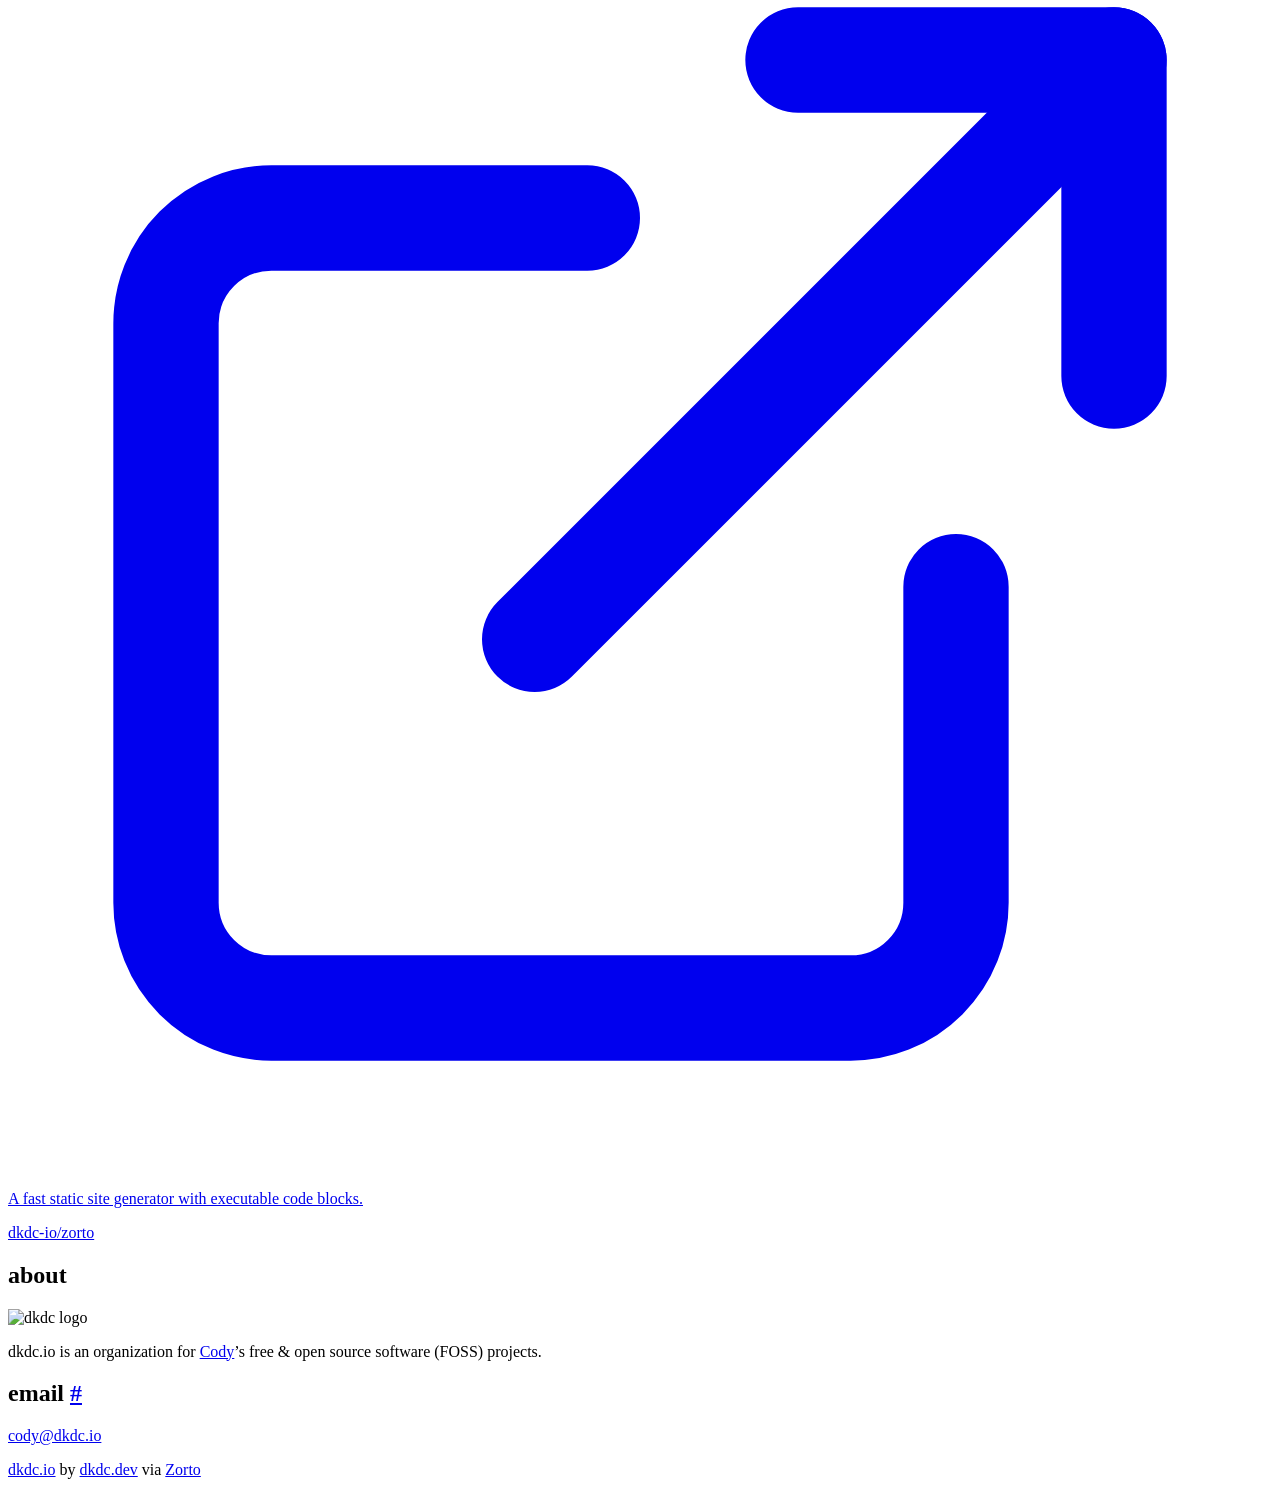
==== commit 19f02d8b: "fix: update GitHub repo links after monorepo extraction Update links from old lostmygithubaccount pa" ====
--- a/public/index.html
+++ b/public/index.html
@@ -56,19 +56,19 @@
                     <ul class="navbar__dropdown-menu">
                         <li>
                             <a href="&#x2F;bookmarks">Bookmarks</a>
-                            <a href="https://github.com/lostmygithubaccount&#x2F;bookmarks" class="navbar__dropdown-gh" aria-label="Bookmarks on GitHub" target="_blank" rel="noopener">
+                            <a href="https://github.com/dkdc-io&#x2F;bookmarks" class="navbar__dropdown-gh" aria-label="Bookmarks on GitHub" target="_blank" rel="noopener">
                                 <svg xmlns="http://www.w3.org/2000/svg" viewBox="0 0 24 24" fill="currentColor"><path d="M12 0C5.37 0 0 5.37 0 12c0 5.31 3.435 9.795 8.205 11.385.6.105.825-.255.825-.57 0-.285-.015-1.23-.015-2.235-3.015.555-3.795-.735-4.035-1.41-.135-.345-.72-1.41-1.23-1.695-.42-.225-1.02-.78-.015-.795.945-.015 1.62.87 1.845 1.23 1.08 1.815 2.805 1.305 3.495.99.105-.78.42-1.305.765-1.605-2.67-.3-5.46-1.335-5.46-5.925 0-1.305.465-2.385 1.23-3.225-.12-.3-.54-1.53.12-3.18 0 0 1.005-.315 3.3 1.23.96-.27 1.98-.405 3-.405s2.04.135 3 .405c2.295-1.56 3.3-1.23 3.3-1.23.66 1.65.24 2.88.12 3.18.765.84 1.23 1.905 1.23 3.225 0 4.605-2.805 5.625-5.475 5.925.435.375.81 1.095.81 2.22 0 1.605-.015 2.895-.015 3.3 0 .315.225.69.825.57A12.02 12.02 0 0 0 24 12c0-6.63-5.37-12-12-12z"/></svg>
                             </a>
                         </li>
                         <li>
                             <a href="&#x2F;md-cli">MotherDuck CLI</a>
-                            <a href="https://github.com/lostmygithubaccount&#x2F;md-cli" class="navbar__dropdown-gh" aria-label="MotherDuck CLI on GitHub" target="_blank" rel="noopener">
+                            <a href="https://github.com/dkdc-io&#x2F;md-cli" class="navbar__dropdown-gh" aria-label="MotherDuck CLI on GitHub" target="_blank" rel="noopener">
                                 <svg xmlns="http://www.w3.org/2000/svg" viewBox="0 0 24 24" fill="currentColor"><path d="M12 0C5.37 0 0 5.37 0 12c0 5.31 3.435 9.795 8.205 11.385.6.105.825-.255.825-.57 0-.285-.015-1.23-.015-2.235-3.015.555-3.795-.735-4.035-1.41-.135-.345-.72-1.41-1.23-1.695-.42-.225-1.02-.78-.015-.795.945-.015 1.62.87 1.845 1.23 1.08 1.815 2.805 1.305 3.495.99.105-.78.42-1.305.765-1.605-2.67-.3-5.46-1.335-5.46-5.925 0-1.305.465-2.385 1.23-3.225-.12-.3-.54-1.53.12-3.18 0 0 1.005-.315 3.3 1.23.96-.27 1.98-.405 3-.405s2.04.135 3 .405c2.295-1.56 3.3-1.23 3.3-1.23.66 1.65.24 2.88.12 3.18.765.84 1.23 1.905 1.23 3.225 0 4.605-2.805 5.625-5.475 5.925.435.375.81 1.095.81 2.22 0 1.605-.015 2.895-.015 3.3 0 .315.225.69.825.57A12.02 12.02 0 0 0 24 12c0-6.63-5.37-12-12-12z"/></svg>
                             </a>
                         </li>
                         <li>
                             <a href="https:&#x2F;&#x2F;zorto.dev" target="_blank" rel="noopener">Zorto<svg class="external-icon" xmlns="http://www.w3.org/2000/svg" viewBox="0 0 24 24" fill="none" stroke="currentColor" stroke-width="2" stroke-linecap="round" stroke-linejoin="round"><path d="M18 13v6a2 2 0 0 1-2 2H5a2 2 0 0 1-2-2V8a2 2 0 0 1 2-2h6"/><polyline points="15 3 21 3 21 9"/><line x1="10" y1="14" x2="21" y2="3"/></svg></a>
-                            <a href="https://github.com/lostmygithubaccount&#x2F;zorto" class="navbar__dropdown-gh" aria-label="Zorto on GitHub" target="_blank" rel="noopener">
+                            <a href="https://github.com/dkdc-io&#x2F;zorto" class="navbar__dropdown-gh" aria-label="Zorto on GitHub" target="_blank" rel="noopener">
                                 <svg xmlns="http://www.w3.org/2000/svg" viewBox="0 0 24 24" fill="currentColor"><path d="M12 0C5.37 0 0 5.37 0 12c0 5.31 3.435 9.795 8.205 11.385.6.105.825-.255.825-.57 0-.285-.015-1.23-.015-2.235-3.015.555-3.795-.735-4.035-1.41-.135-.345-.72-1.41-1.23-1.695-.42-.225-1.02-.78-.015-.795.945-.015 1.62.87 1.845 1.23 1.08 1.815 2.805 1.305 3.495.99.105-.78.42-1.305.765-1.605-2.67-.3-5.46-1.335-5.46-5.925 0-1.305.465-2.385 1.23-3.225-.12-.3-.54-1.53.12-3.18 0 0 1.005-.315 3.3 1.23.96-.27 1.98-.405 3-.405s2.04.135 3 .405c2.295-1.56 3.3-1.23 3.3-1.23.66 1.65.24 2.88.12 3.18.765.84 1.23 1.905 1.23 3.225 0 4.605-2.805 5.625-5.475 5.925.435.375.81 1.095.81 2.22 0 1.605-.015 2.895-.015 3.3 0 .315.225.69.825.57A12.02 12.02 0 0 0 24 12c0-6.63-5.37-12-12-12z"/></svg>
                             </a>
                         </li>
@@ -80,7 +80,7 @@
         <label for="nav-toggle" class="navbar__hamburger" role="button" aria-label="Toggle menu" aria-expanded="false">
             <span></span><span></span><span></span>
         </label>
-        <a href="https://github.com/lostmygithubaccount" class="navbar__icon-link" aria-label="GitHub" title="GitHub" target="_blank" rel="noopener">
+        <a href="https://github.com/dkdc-io" class="navbar__icon-link" aria-label="GitHub" title="GitHub" target="_blank" rel="noopener">
             <svg xmlns="http://www.w3.org/2000/svg" viewBox="0 0 24 24" fill="currentColor"><path d="M12 0C5.37 0 0 5.37 0 12c0 5.31 3.435 9.795 8.205 11.385.6.105.825-.255.825-.57 0-.285-.015-1.23-.015-2.235-3.015.555-3.795-.735-4.035-1.41-.135-.345-.72-1.41-1.23-1.695-.42-.225-1.02-.78-.015-.795.945-.015 1.62.87 1.845 1.23 1.08 1.815 2.805 1.305 3.495.99.105-.78.42-1.305.765-1.605-2.67-.3-5.46-1.335-5.46-5.925 0-1.305.465-2.385 1.23-3.225-.12-.3-.54-1.53.12-3.18 0 0 1.005-.315 3.3 1.23.96-.27 1.98-.405 3-.405s2.04.135 3 .405c2.295-1.56 3.3-1.23 3.3-1.23.66 1.65.24 2.88.12 3.18.765.84 1.23 1.905 1.23 3.225 0 4.605-2.805 5.625-5.475 5.925.435.375.81 1.095.81 2.22 0 1.605-.015 2.895-.015 3.3 0 .315.225.69.825.57A12.02 12.02 0 0 0 24 12c0-6.63-5.37-12-12-12z"/></svg>
         </a>
         <a href="https://linkedin.com/in/codydkdc" class="navbar__icon-link" aria-label="LinkedIn" title="LinkedIn" target="_blank" rel="noopener">
@@ -118,14 +118,14 @@
                 Bookmarks
             </h3>
             <p class="project-card__desc">Bookmarks in your filesystem.</p>
-            <span class="project-card__repo">lostmygithubaccount&#x2F;bookmarks</span>
+            <span class="project-card__repo">dkdc-io&#x2F;bookmarks</span>
         </a>
         <a href="&#x2F;md-cli" class="project-card">
             <h3 class="project-card__name">
                 MotherDuck CLI
             </h3>
             <p class="project-card__desc">CLI for the MotherDuck REST API.</p>
-            <span class="project-card__repo">lostmygithubaccount&#x2F;md-cli</span>
+            <span class="project-card__repo">dkdc-io&#x2F;md-cli</span>
         </a>
         <a href="https:&#x2F;&#x2F;zorto.dev" class="project-card" target="_blank" rel="noopener">
             <h3 class="project-card__name">
@@ -133,7 +133,7 @@
                 <svg class="external-icon" xmlns="http://www.w3.org/2000/svg" viewBox="0 0 24 24" fill="none" stroke="currentColor" stroke-width="2" stroke-linecap="round" stroke-linejoin="round"><path d="M18 13v6a2 2 0 0 1-2 2H5a2 2 0 0 1-2-2V8a2 2 0 0 1 2-2h6"/><polyline points="15 3 21 3 21 9"/><line x1="10" y1="14" x2="21" y2="3"/></svg>
             </h3>
             <p class="project-card__desc">A fast static site generator with executable code blocks.</p>
-            <span class="project-card__repo">lostmygithubaccount&#x2F;zorto</span>
+            <span class="project-card__repo">dkdc-io&#x2F;zorto</span>
         </a>
     </div>
 </section>
